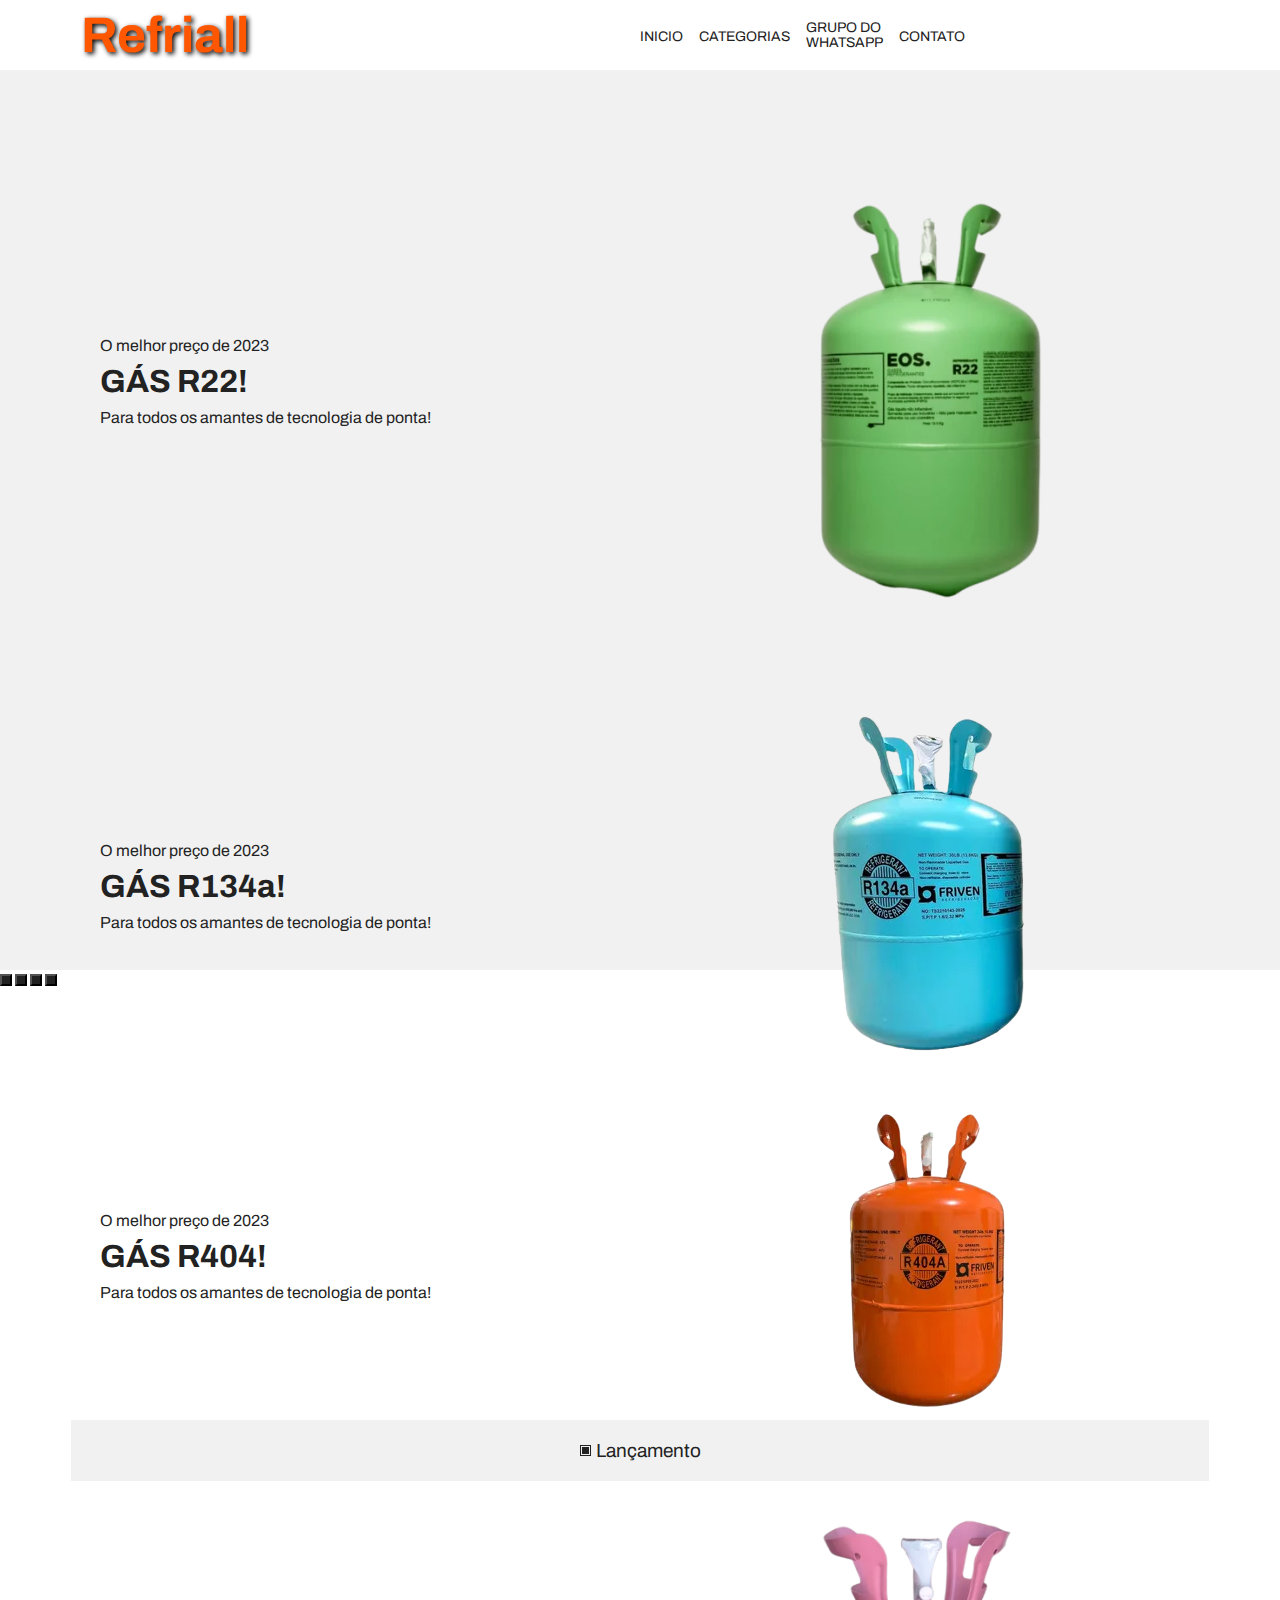
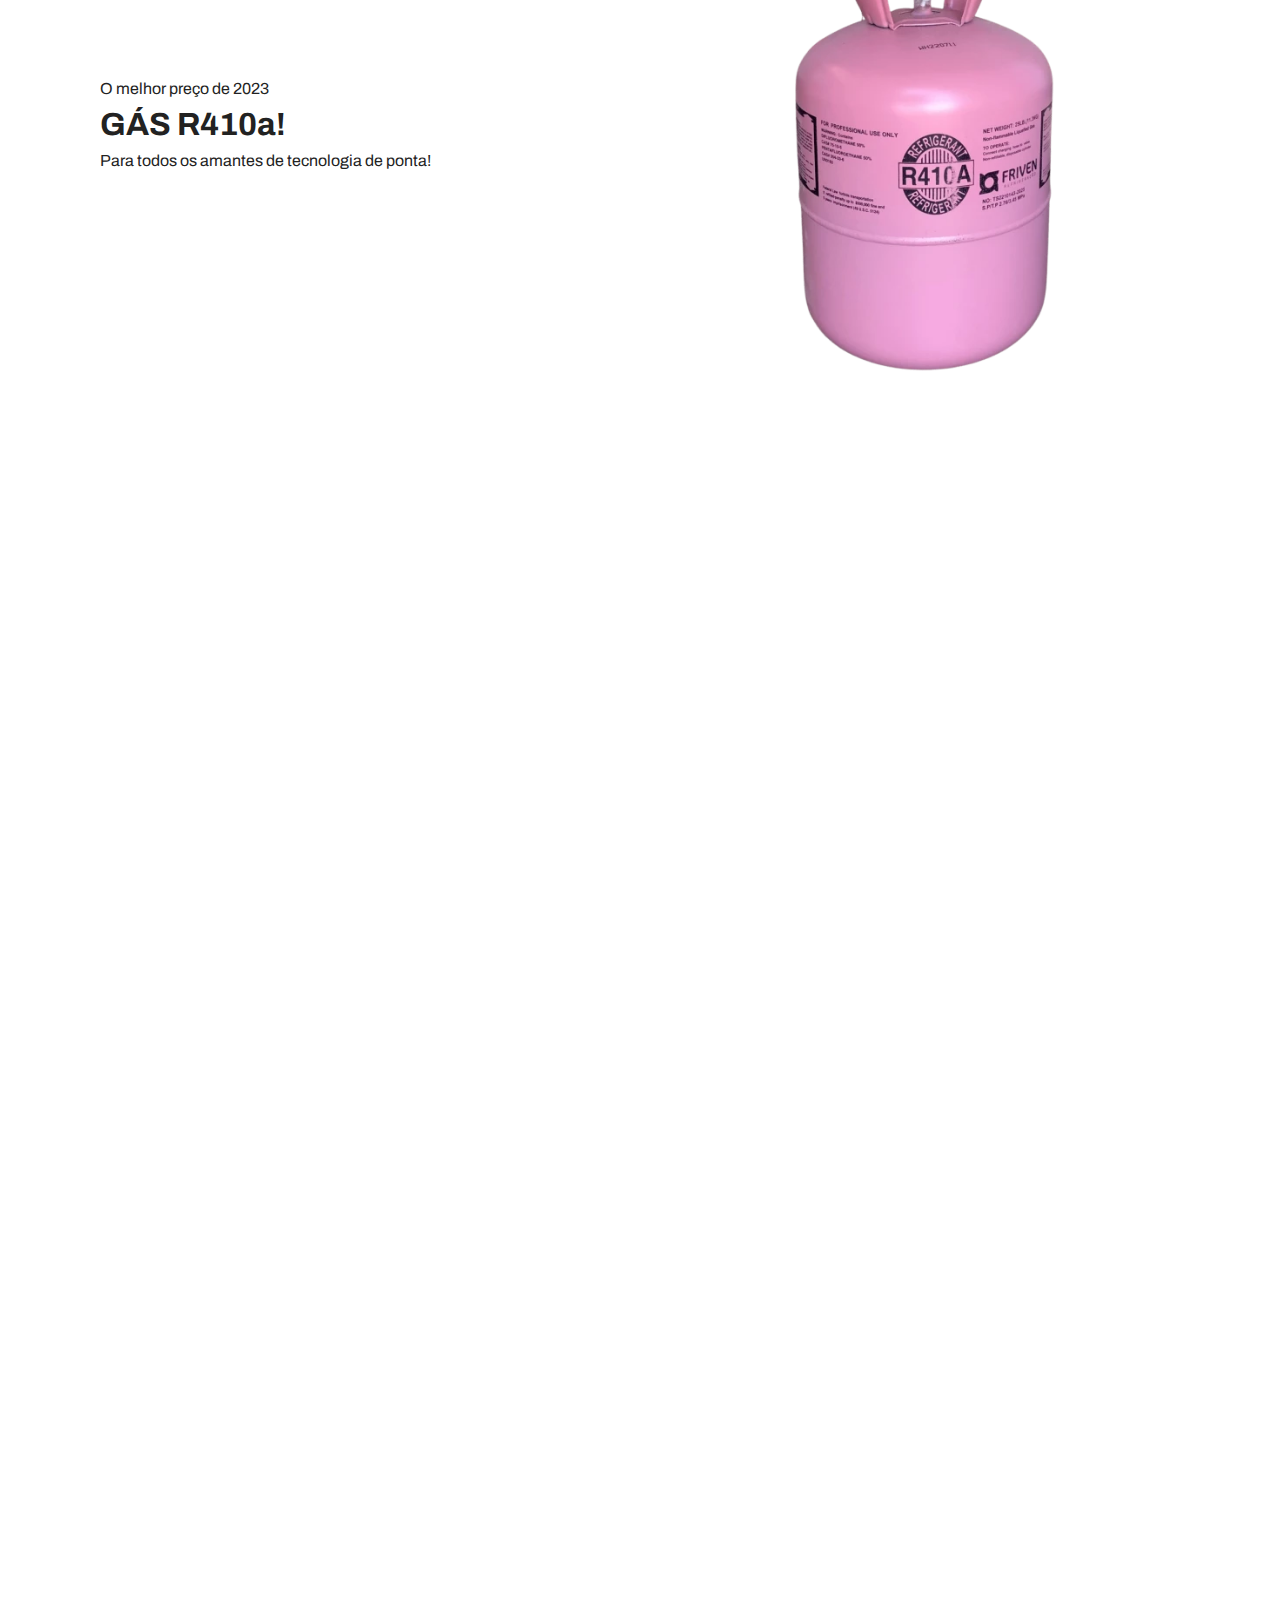
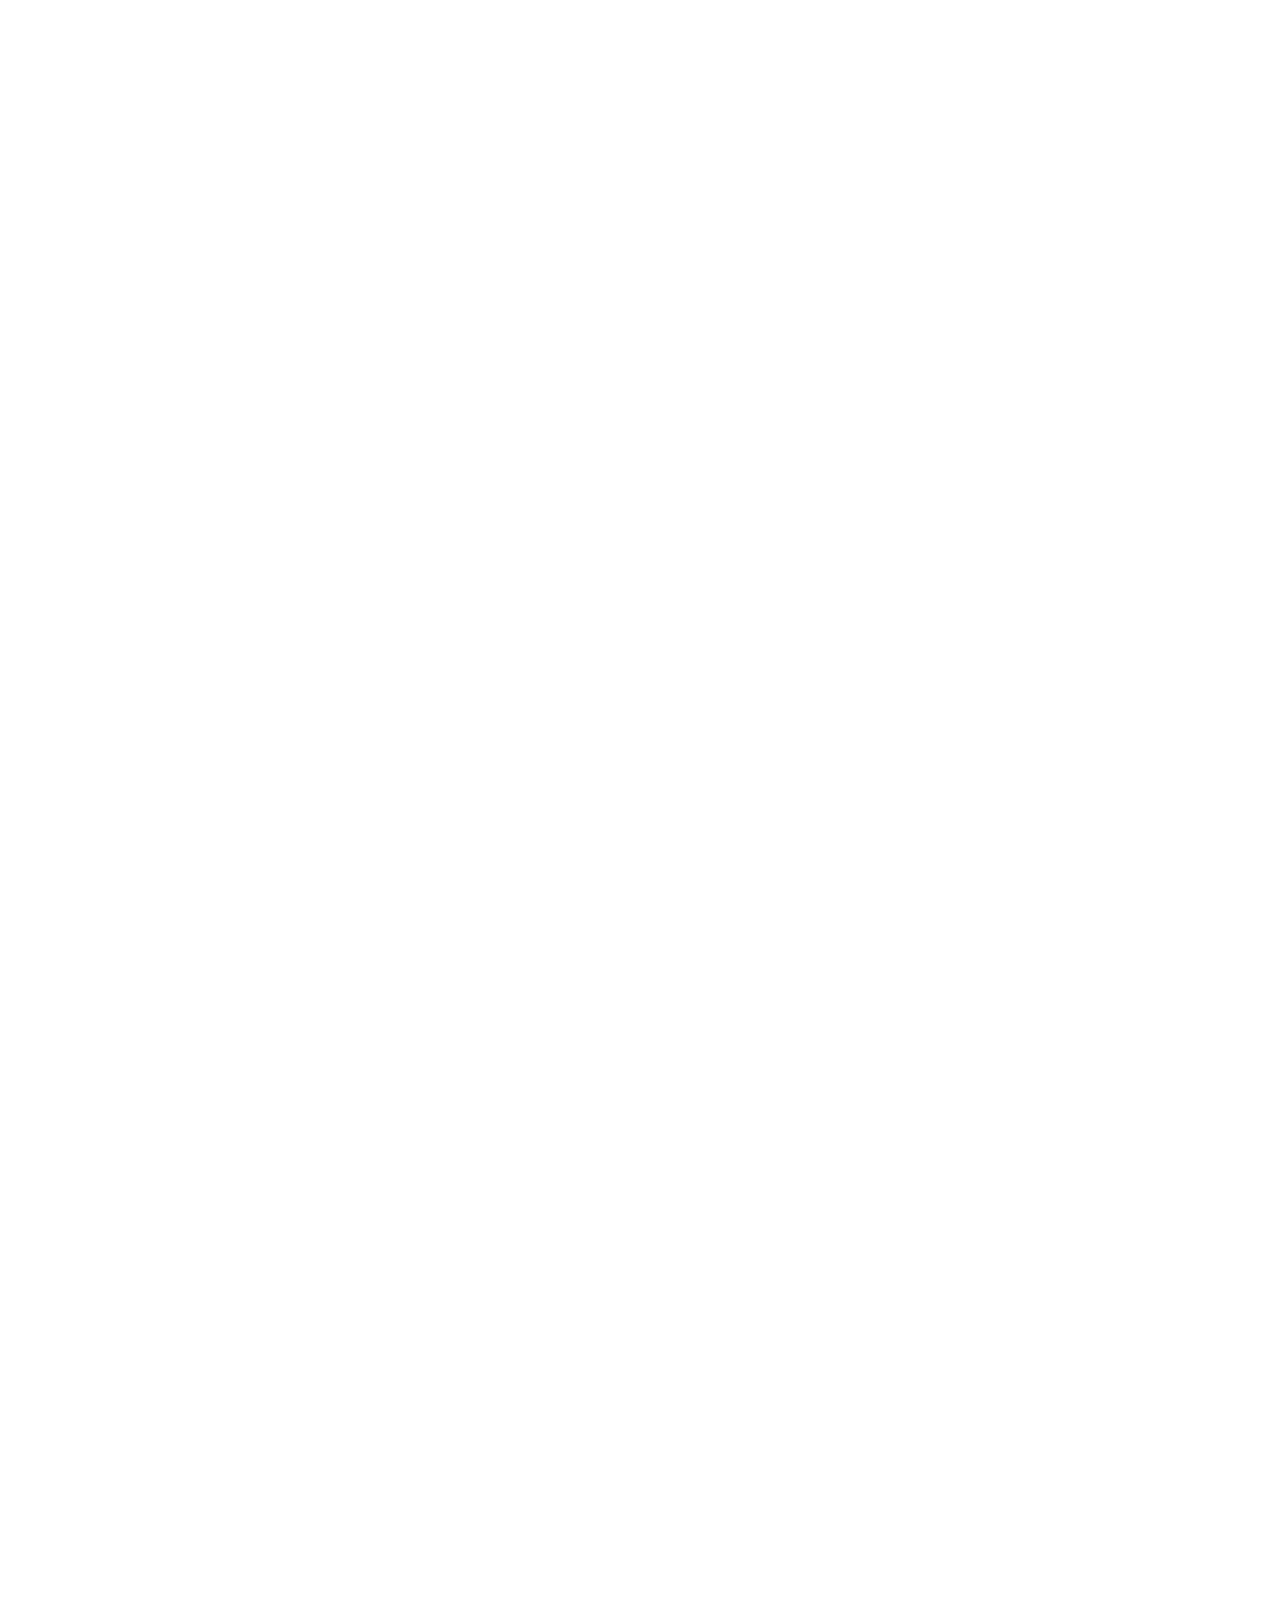
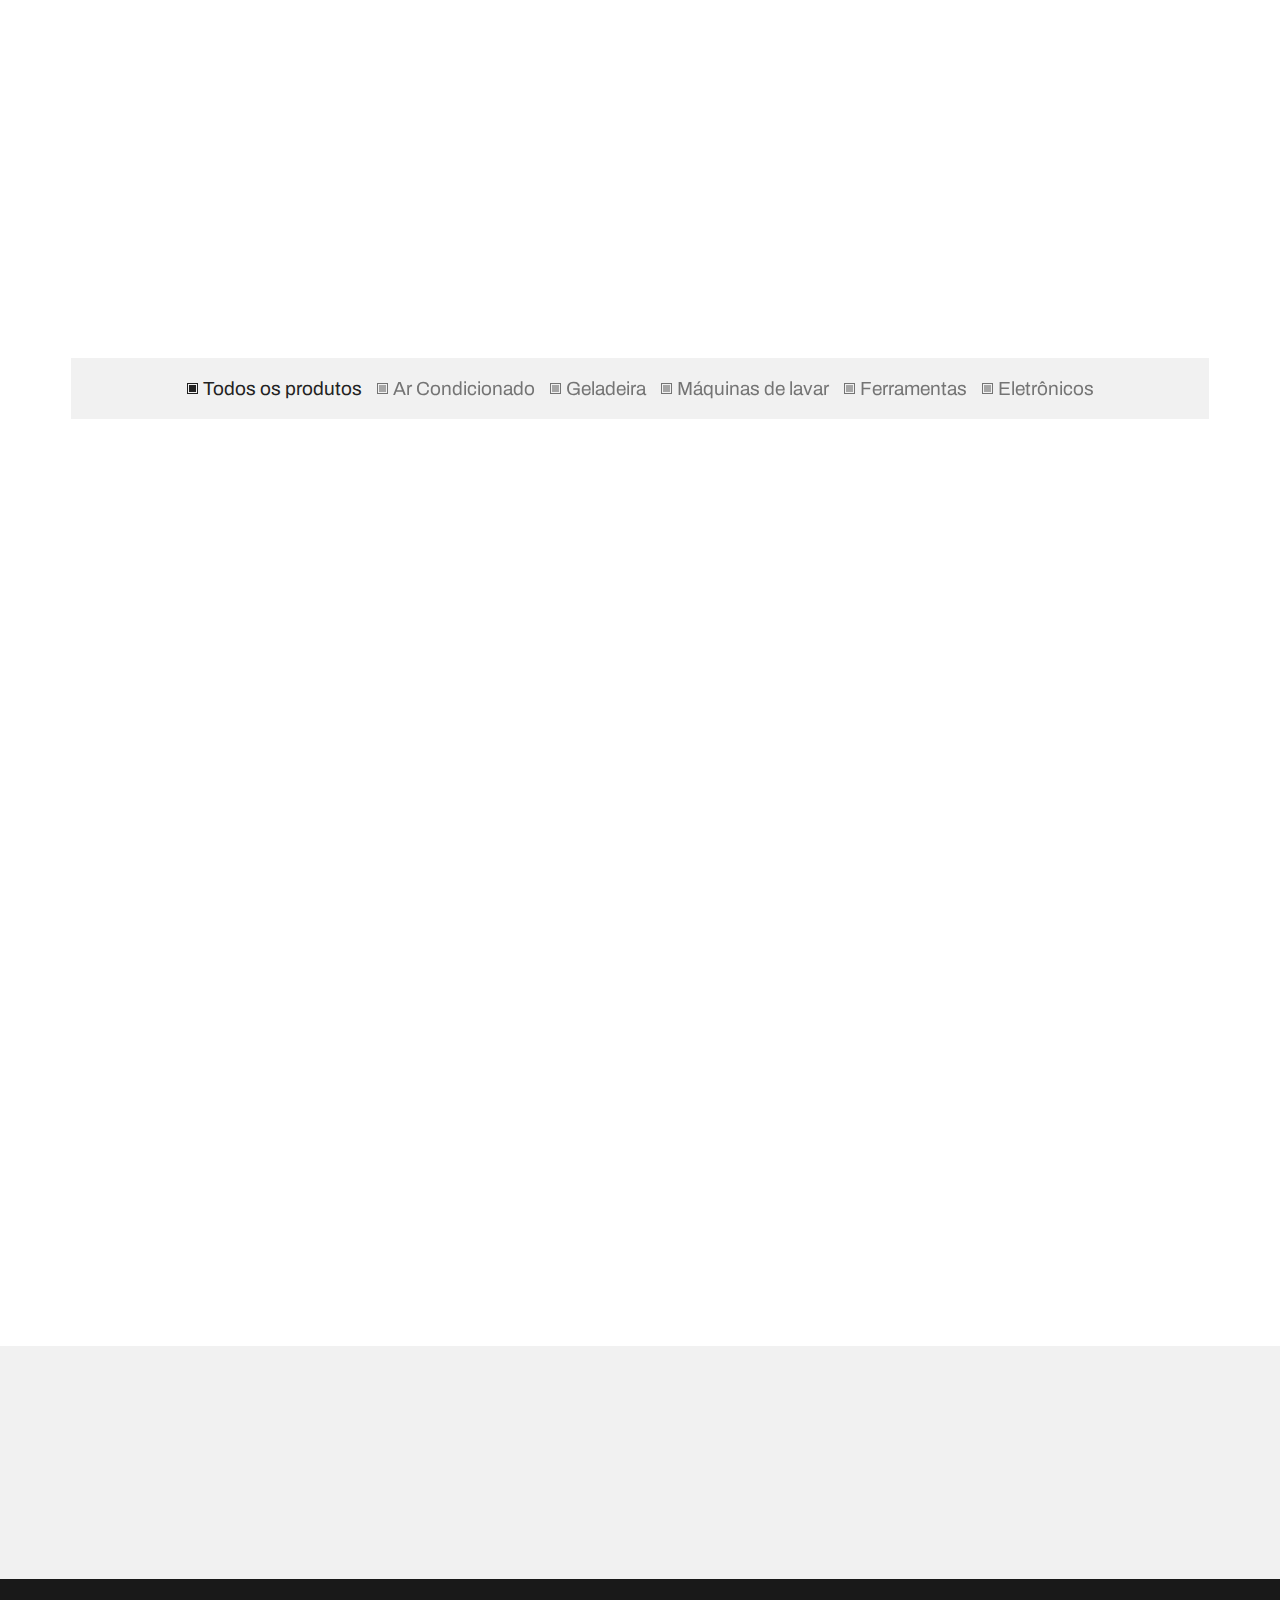
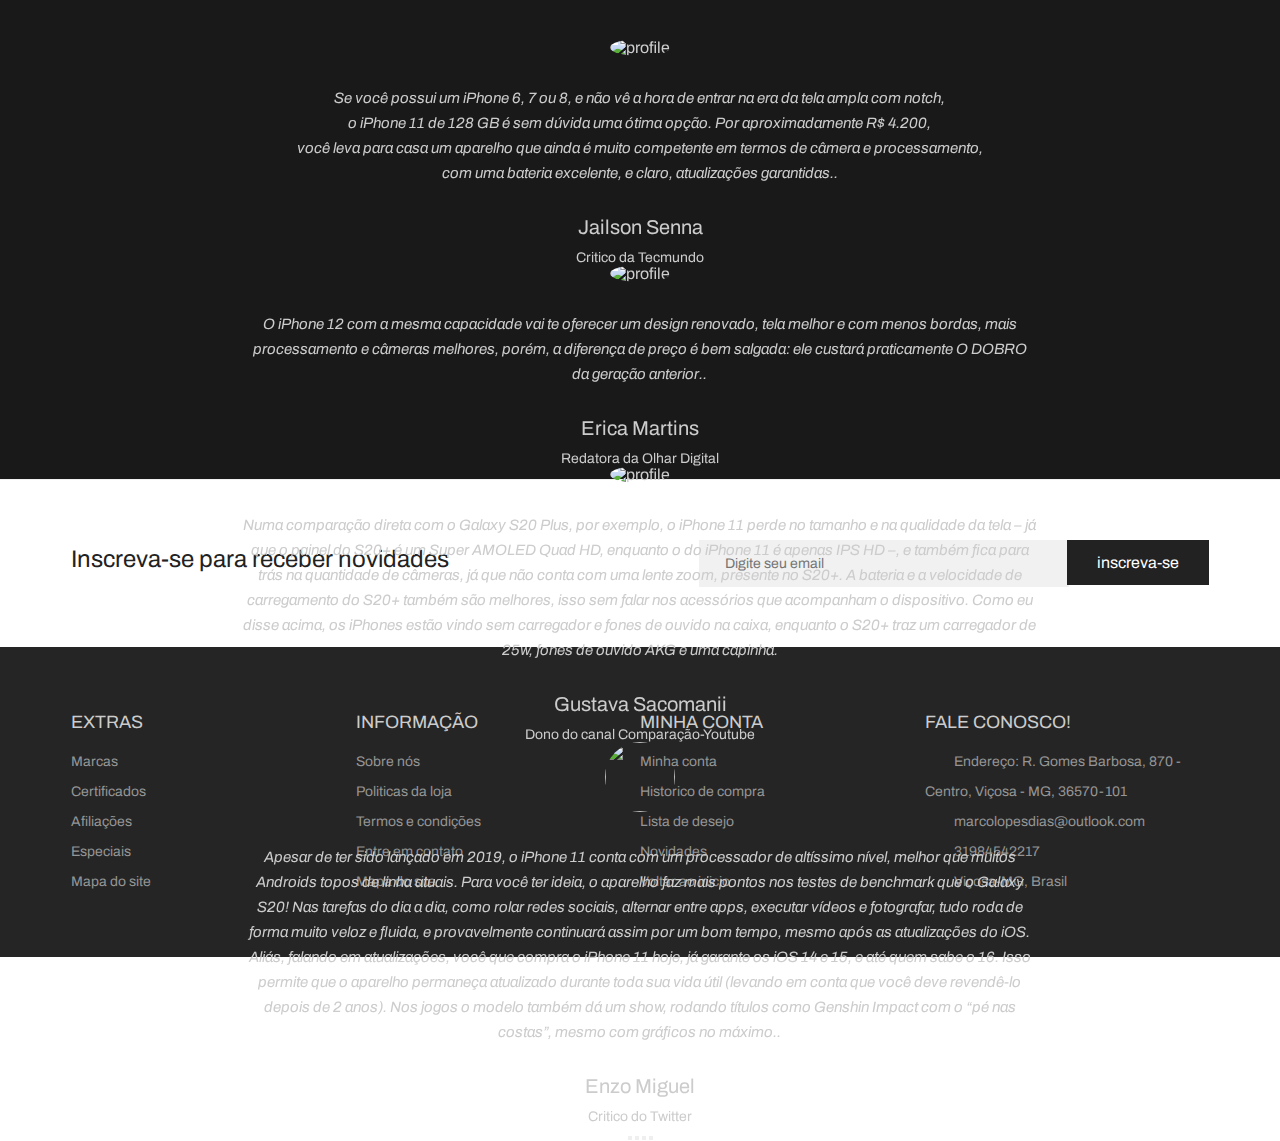
==== index.html @ 27abfeb6 "Primeiro comiit" ====
<!DOCTYPE html>
<html lang="pt-br">

<head>
  <meta charset="UTF-8" />
  <meta name="viewport" content="width=device-width, initial-scale=1.0" />

  <!-- fonte do google -->
  <link href="https://fonts.googleapis.com/css2?family=Archivo:wght@400;700&display=swap" rel="stylesheet" />

  <link rel="shortcut icon" href="./images/favicon.ico" type="image/x-icon" />


  <!-- Carousel -->
  <link rel="stylesheet" href="https://cdnjs.cloudflare.com/ajax/libs/Glide.js/3.4.1/css/glide.core.css">
  <link rel="stylesheet" href="https://cdnjs.cloudflare.com/ajax/libs/Glide.js/3.4.1/css/glide.theme.min.css
">
  <link rel="stylesheet" href="https://unpkg.com/aos@next/dist/aos.css" />

  <!-- css link -->
  <link rel="stylesheet" href="styles.css" />

  <title>Refriall</title>
</head>

<body>

  <!-- Header -->
  <header id="header" class="header">
    <div class="navigation">
      <div class="container">
        <nav class="nav">
          <div class="nav__hamburger">
            <svg>
              <use xlink:href="./images/sprite.svg#icon-menu"></use>
            </svg>
          </div>

          <div class="nav__logo">
            <a href="/" class="scroll-link">
              <h1> Refriall </h1>
            </a>
          </div>

          <div class="nav__menu">
            <div class="menu__top">
              <span class="nav__category">Celulares</span>
              <a href="#" class="close__toggle">
                <svg>
                  <use xlink:href="./images/sprite.svg#icon-cross"></use>
                </svg>
              </a>
            </div>
            <ul class="nav__list">
              <li class="nav__item">
                <a href="#header" class="nav__link scroll-link">Inicio</a>
              </li>
              <li class="nav__item">
                <a href="#category" class="nav__link scroll-link">Categorias</a>
              </li>
              <li class="nav__item">
                <a href="#news" class="nav__link scroll-link">Grupo do Whatsapp</a>
              </li>
              <li class="nav__item">
                <a href="#contact" class="nav__link scroll-link">Contato</a>
              </li>
            </ul>
          </div>
        </nav>
      </div>
    </div>

    <!-- Hero -->
    <div class="hero">
      <div class="glide" id="glide_1">
        <div class="glide__track" data-glide-el="track">
          <ul class="glide__slides">
            <li class="glide__slide">
              <div class="hero__center">
                <div class="hero__left">
                  <span class="">O melhor preço de 2023</span>
                  <h1 class="">GÁS R22!</h1>
                  <p>Para todos os amantes de tecnologia de ponta!</p>
                </div>
                <div class="hero__right">
                  <div class="hero__img-container">
                    <img class="r22" src="./images/products/Gas/r22.png" alt="banner2" />
                  </div>
                </div>
              </div>
            </li>
            <li class="glide__slide">
              <div class="hero__center">
                <div class="hero__left">
                  <span class="">O melhor preço de 2023</span>
                  <h1>GÁS R134a!</h1>
                  <p>Para todos os amantes de tecnologia de ponta!</p>
                </div>
                <div class="hero__right">
                  <img class="r22" src="./images/products/Gas/r134a.png" alt="banner2" />
                </div>
              </div>
            </li>
            <li class="glide__slide">
              <div class="hero__center">
                <div class="hero__left">
                  <span class="">O melhor preço de 2023</span>
                  <h1>GÁS R404!</h1>
                  <p>Para todos os amantes de tecnologia de ponta!</p>
                </div>
                <div class="hero__right">
                  <img class="r22" src="./images/products/Gas/r404a.png" alt="banner2" />
                </div>
              </div>
            </li>
            <li class="glide__slide">
              <div class="hero__center">
                <div class="hero__left">
                  <span class="">O melhor preço de 2023</span>
                  <h1>GÁS R410a!</h1>
                  <p>Para todos os amantes de tecnologia de ponta!</p>
                </div>
                <div class="hero__right">
                  <img class="r22" src="./images/products/Gas/r410a.png" alt="banner2" />
                </div>
              </div>
            </li>
          </ul>
        </div>
        <div class="glide__bullets" data-glide-el="controls[nav]">
          <button class="glide__bullet" data-glide-dir="=0"></button>
          <button class="glide__bullet" data-glide-dir="=1"></button>
          <button class="glide__bullet" data-glide-dir="=2"></button>
          <button class="glide__bullet" data-glide-dir="=3"></button>
        </div>

        <div class="glide__arrows" data-glide-el="controls">
          <button class="glide__arrow glide__arrow--left" data-glide-dir="<">
            <svg>
              <use xlink:href="./images/sprite.svg#icon-arrow-left2"></use>
            </svg>
          </button>
          <button class="glide__arrow glide__arrow--right" data-glide-dir=">">
            <svg>
              <use xlink:href="./images/sprite.svg#icon-arrow-right2"></use>
            </svg>
          </button>
        </div>
      </div>
    </div>
  </header>
  <!-- fim do Header -->

  <!-- Main -->
  <main id="main">
    <div class="container">
      <!-- Coleção -->
      <section id="collection" class="section collection">
        <div class="collection__container" data-aos="fade-up" data-aos-duration="1200">
          <div class="collection__box">
            <div class="img__container">
              <img class="collection_02" src="./images/collection_02.png" alt="">
            </div>
            <div class="collection__content">
              <div class="collection__data">
                <span>Novas cores disponiveis</span>
                <h1>HEADPHONES</h1>
                <a href="#shop">COMPRAR AGORA</a>
              </div>
            </div>
          </div>
          <div class="collection__box">
            <div class="img__container">
              <img class="collection_01" src="./images/collection_01.png" alt="">
            </div>
            <div class="collection__content">
              <div class="collection__data">
                <span>Novos modelos</span>
                <h1>SMARTPHONES</h1>
                <a href="cart.html">COMPRAR AGORA</a>
              </div>
            </div>
          </div>
      </section>

      <!-- ultimos produtos lançados -->
      <section class="section latest__products" id="latest">
        <div class="title__container">
          <div class="section__title active" data-id="Latest Products">
            <span class="dot"></span>
            <h1 class="primary__title">Lançamento</h1>
          </div>
        </div>
        <div class="container" data-aos="fade-up" data-aos-duration="1200">
          <div class="glide" id="glide_2">
            <div class="glide__track" data-glide-el="track">
              <ul class="glide__slides latest-center">
                <li class="glide__slide">
                  <div class="product">
                    <div class="product__header">
                      <img src="/images/products/iPhone/iphone6.jpeg" alt="product">
                    </div>
                    <div class="product__footer">
                      <h3>Apple iPhone 11</h3>
                      <div class="rating">
                        <svg>
                          <use xlink:href="./images/sprite.svg#icon-star-full"></use>
                        </svg>
                        <svg>
                          <use xlink:href="./images/sprite.svg#icon-star-full"></use>
                        </svg>
                        <svg>
                          <use xlink:href="./images/sprite.svg#icon-star-full"></use>
                        </svg>
                        <svg>
                          <use xlink:href="./images/sprite.svg#icon-star-full"></use>
                        </svg>
                        <svg>
                          <use xlink:href="./images/sprite.svg#icon-star-empty"></use>
                        </svg>
                      </div>
                      <div class="product__price">
                        <h4>$7500</h4>
                      </div>
                      <a href="cart.html"><button type="submit" class="product__btn">Add to cart</button></a>
                    </div>
                    <ul>
                      <li>
                        <a data-tip="Quick View" data-place="left" href="#">
                          <svg>
                            <use xlink:href="./images/sprite.svg#icon-eye"></use>
                          </svg>
                        </a>
                      </li>
                      <li>
                        <a data-tip="Add To Wishlist" data-place="left" href="cart.html">
                          <svg>
                            <use xlink:href="./images/sprite.svg#icon-heart-o"></use>
                          </svg>
                        </a>
                      </li>
                      <li>
                        <a data-tip="Add To Compare" data-place="left" href="#">
                          <svg>
                            <use xlink:href="./images/sprite.svg#icon-loop2"></use>
                          </svg>
                        </a>
                      </li>
                    </ul>
                  </div>
                </li>
                <li class="glide__slide">
                  <div class="product">
                    <div class="product__header">
                      <img src="/images/products/sumsung/samsung5.jpeg" alt="product">
                    </div>
                    <div class="product__footer">
                      <h3>Samsung Galaxy</h3>
                      <div class="rating">
                        <svg>
                          <use xlink:href="./images/sprite.svg#icon-star-full"></use>
                        </svg>
                        <svg>
                          <use xlink:href="./images/sprite.svg#icon-star-full"></use>
                        </svg>
                        <svg>
                          <use xlink:href="./images/sprite.svg#icon-star-full"></use>
                        </svg>
                        <svg>
                          <use xlink:href="./images/sprite.svg#icon-star-full"></use>
                        </svg>
                        <svg>
                          <use xlink:href="./images/sprite.svg#icon-star-empty"></use>
                        </svg>
                      </div>
                      <div class="product__price">
                        <h4>$5000</h4>
                      </div>
                      <a href="#"><button type="submit" class="product__btn">Add to cart</button></a>
                    </div>
                    <ul>
                      <li>
                        <a data-tip="Quick View" data-place="left" href="#">
                          <svg>
                            <use xlink:href="./images/sprite.svg#icon-eye"></use>
                          </svg>
                        </a>
                      </li>
                      <li>
                        <a data-tip="Add To Wishlist" data-place="left" href="#">
                          <svg>
                            <use xlink:href="./images/sprite.svg#icon-heart-o"></use>
                          </svg>
                        </a>
                      </li>
                      <li>
                        <a data-tip="Add To Compare" data-place="left" href="#">
                          <svg>
                            <use xlink:href="./images/sprite.svg#icon-loop2"></use>
                          </svg>
                        </a>
                      </li>
                    </ul>
                  </div>
                </li>
                <li class="glide__slide">
                  <div class="product">
                    <div class="product__header">
                      <img src="/images/products/headphone/headphone4.jpeg" alt="product">
                    </div>
                    <div class="product__footer">
                      <h3>Sony WH-CH510</h3>
                      <div class="rating">
                        <svg>
                          <use xlink:href="./images/sprite.svg#icon-star-full"></use>
                        </svg>
                        <svg>
                          <use xlink:href="./images/sprite.svg#icon-star-full"></use>
                        </svg>
                        <svg>
                          <use xlink:href="./images/sprite.svg#icon-star-full"></use>
                        </svg>
                        <svg>
                          <use xlink:href="./images/sprite.svg#icon-star-full"></use>
                        </svg>
                        <svg>
                          <use xlink:href="./images/sprite.svg#icon-star-empty"></use>
                        </svg>
                      </div>
                      <div class="product__price">
                        <h4>$2600</h4>
                      </div>
                      <a href="#"><button type="submit" class="product__btn">Add to cart</button></a>
                    </div>
                    <ul>
                      <li>
                        <a data-tip="Quick View" data-place="left" href="#">
                          <svg>
                            <use xlink:href="./images/sprite.svg#icon-eye"></use>
                          </svg>
                        </a>
                      </li>
                      <li>
                        <a data-tip="Add To Wishlist" data-place="left" href="#">
                          <svg>
                            <use xlink:href="./images/sprite.svg#icon-heart-o"></use>
                          </svg>
                        </a>
                      </li>
                      <li>
                        <a data-tip="Add To Compare" data-place="left" href="#">
                          <svg>
                            <use xlink:href="./images/sprite.svg#icon-loop2"></use>
                          </svg>
                        </a>
                      </li>
                    </ul>
                  </div>
                </li>
                <li class="glide__slide">
                  <div class="product">
                    <div class="product__header">
                      <img src="/images/products/sumsung/samsung3.jpeg" alt="product">
                    </div>
                    <div class="product__footer">
                      <h3>Samsung Galaxy</h3>
                      <div class="rating">
                        <svg>
                          <use xlink:href="./images/sprite.svg#icon-star-full"></use>
                        </svg>
                        <svg>
                          <use xlink:href="./images/sprite.svg#icon-star-full"></use>
                        </svg>
                        <svg>
                          <use xlink:href="./images/sprite.svg#icon-star-full"></use>
                        </svg>
                        <svg>
                          <use xlink:href="./images/sprite.svg#icon-star-full"></use>
                        </svg>
                        <svg>
                          <use xlink:href="./images/sprite.svg#icon-star-empty"></use>
                        </svg>
                      </div>
                      <div class="product__price">
                        <h4>$6500</h4>
                      </div>
                      <a href="#"><button type="submit" class="product__btn">Add to cart</button></a>
                    </div>
                    <ul>
                      <li>
                        <a data-tip="Quick View" data-place="left" href="#">
                          <svg>
                            <use xlink:href="./images/sprite.svg#icon-eye"></use>
                          </svg>
                        </a>
                      </li>
                      <li>
                        <a data-tip="Add To Wishlist" data-place="left" href="#">
                          <svg>
                            <use xlink:href="./images/sprite.svg#icon-heart-o"></use>
                          </svg>
                        </a>
                      </li>
                      <li>
                        <a data-tip="Add To Compare" data-place="left" href="#">
                          <svg>
                            <use xlink:href="./images/sprite.svg#icon-loop2"></use>
                          </svg>
                        </a>
                      </li>
                    </ul>
                  </div>
                </li>
                <li class="glide__slide">
                  <div class="product">
                    <div class="product__header">
                      <img src="./images/products/iPhone/iphone2.jpeg" alt="product">
                    </div>
                    <div class="product__footer">
                      <h3>Apple iPhone 11</h3>
                      <div class="rating">
                        <svg>
                          <use xlink:href="./images/sprite.svg#icon-star-full"></use>
                        </svg>
                        <svg>
                          <use xlink:href="./images/sprite.svg#icon-star-full"></use>
                        </svg>
                        <svg>
                          <use xlink:href="./images/sprite.svg#icon-star-full"></use>
                        </svg>
                        <svg>
                          <use xlink:href="./images/sprite.svg#icon-star-full"></use>
                        </svg>
                        <svg>
                          <use xlink:href="./images/sprite.svg#icon-star-empty"></use>
                        </svg>
                      </div>
                      <div class="product__price">
                        <h4>$8500</h4>
                      </div>
                      <a href="#"><button type="submit" class="product__btn">Add to cart</button></a>
                    </div>
                    <ul>
                      <li>
                        <a data-tip="Quick View" data-place="left" href="#">
                          <svg>
                            <use xlink:href="./images/sprite.svg#icon-eye"></use>
                          </svg>
                        </a>
                      </li>
                      <li>
                        <a data-tip="Add To Wishlist" data-place="left" href="#">
                          <svg>
                            <use xlink:href="./images/sprite.svg#icon-heart-o"></use>
                          </svg>
                        </a>
                      </li>
                      <li>
                        <a data-tip="Add To Compare" data-place="left" href="#">
                          <svg>
                            <use xlink:href="./images/sprite.svg#icon-loop2"></use>
                          </svg>
                        </a>
                      </li>
                    </ul>
                  </div>
                </li>
                <li class="glide__slide">
                  <div class="product">
                    <div class="product__header">
                      <img src="images/products/headphone/headphone2.jpeg" alt="product">
                    </div>
                    <div class="product__footer">
                      <h3>Sony WH-CH510</h3>
                      <div class="rating">
                        <svg>
                          <use xlink:href="./images/sprite.svg#icon-star-full"></use>
                        </svg>
                        <svg>
                          <use xlink:href="./images/sprite.svg#icon-star-full"></use>
                        </svg>
                        <svg>
                          <use xlink:href="./images/sprite.svg#icon-star-full"></use>
                        </svg>
                        <svg>
                          <use xlink:href="./images/sprite.svg#icon-star-full"></use>
                        </svg>
                        <svg>
                          <use xlink:href="./images/sprite.svg#icon-star-empty"></use>
                        </svg>
                      </div>
                      <div class="product__price">
                        <h4>$3000</h4>
                      </div>
                      <a href="#"><button type="submit" class="product__btn">Add to cart</button></a>
                    </div>
                    <ul>
                      <li>
                        <a data-tip="Quick View" data-place="left" href="#">
                          <svg>
                            <use xlink:href="./images/sprite.svg#icon-eye"></use>
                          </svg>
                        </a>
                      </li>
                      <li>
                        <a data-tip="Add To Wishlist" data-place="left" href="#">
                          <svg>
                            <use xlink:href="./images/sprite.svg#icon-heart-o"></use>
                          </svg>
                        </a>
                      </li>
                      <li>
                        <a data-tip="Add To Compare" data-place="left" href="#">
                          <svg>
                            <use xlink:href="./images/sprite.svg#icon-loop2"></use>
                          </svg>
                        </a>
                      </li>
                    </ul>
                  </div>
                </li>
                <li class="glide__slide">
                  <div class="product">
                    <div class="product__header">
                      <img src="images/products/sumsung/samsung1.jpeg" alt="product">
                    </div>
                    <div class="product__footer">
                      <h3>Samsung Galaxy</h3>
                      <div class="rating">
                        <svg>
                          <use xlink:href="./images/sprite.svg#icon-star-full"></use>
                        </svg>
                        <svg>
                          <use xlink:href="./images/sprite.svg#icon-star-full"></use>
                        </svg>
                        <svg>
                          <use xlink:href="./images/sprite.svg#icon-star-full"></use>
                        </svg>
                        <svg>
                          <use xlink:href="./images/sprite.svg#icon-star-full"></use>
                        </svg>
                        <svg>
                          <use xlink:href="./images/sprite.svg#icon-star-empty"></use>
                        </svg>
                      </div>
                      <div class="product__price">
                        <h4>$4000</h4>
                      </div>
                      <a href="product.html"><button type="submit" class="product__btn">Add to cart</button></a>
                    </div>
                    <ul>
                      <li>
                        <a data-tip="Quick View" data-place="left" href="#">
                          <svg>
                            <use xlink:href="./images/sprite.svg#icon-eye"></use>
                          </svg>
                        </a>
                      </li>
                      <li>
                        <a data-tip="Add To Wishlist" data-place="left" href="#">
                          <svg>
                            <use xlink:href="./images/sprite.svg#icon-heart-o"></use>
                          </svg>
                        </a>
                      </li>
                      <li>
                        <a data-tip="Add To Compare" data-place="left" href="#">
                          <svg>
                            <use xlink:href="./images/sprite.svg#icon-loop2"></use>
                          </svg>
                        </a>
                      </li>
                    </ul>
                  </div>
                </li>
                <li class="glide__slide">
                  <div class="product">
                    <div class="product__header">
                      <img src="images/products/headphone/headphone1.jpeg" alt="product">
                    </div>
                    <div class="product__footer">
                      <h3>Sony WH-CH510</h3>
                      <div class="rating">
                        <svg>
                          <use xlink:href="./images/sprite.svg#icon-star-full"></use>
                        </svg>
                        <svg>
                          <use xlink:href="./images/sprite.svg#icon-star-full"></use>
                        </svg>
                        <svg>
                          <use xlink:href="./images/sprite.svg#icon-star-full"></use>
                        </svg>
                        <svg>
                          <use xlink:href="./images/sprite.svg#icon-star-full"></use>
                        </svg>
                        <svg>
                          <use xlink:href="./images/sprite.svg#icon-star-empty"></use>
                        </svg>
                      </div>
                      <div class="product__price">
                        <h4>$2500</h4>
                      </div>
                      <a href="cart.html"><button type="submit" class="product__btn">Add to cart</button></a>
                    </div>
                    <ul>
                      <li>
                        <a data-tip="Quick View" data-place="left" href="#">
                          <svg>
                            <use xlink:href="./images/sprite.svg#icon-eye"></use>
                          </svg>
                        </a>
                      </li>
                      <li>
                        <a data-tip="Add To Wishlist" data-place="left" href="#">
                          <svg>
                            <use xlink:href="./images/sprite.svg#icon-heart-o"></use>
                          </svg>
                        </a>
                      </li>
                      <li>
                        <svg>
                          <use xlink:href="./images/sprite.svg#icon-loop2"></use>
                        </svg>
                        </a>
                      </li>
                    </ul>
                  </div>
                </li>
                <li class="glide__slide">
                  <div class="product">
                    <div class="product__header">
                      <img src="images/products/iPhone/iphone1.jpeg" alt="product">
                    </div>
                    <div class="product__footer">
                      <h3>Apple iPhone XR</h3>
                      <div class="rating">
                        <svg>
                          <use xlink:href="./images/sprite.svg#icon-star-full"></use>
                        </svg>
                        <svg>
                          <use xlink:href="./images/sprite.svg#icon-star-full"></use>
                        </svg>
                        <svg>
                          <use xlink:href="./images/sprite.svg#icon-star-full"></use>
                        </svg>
                        <svg>
                          <use xlink:href="./images/sprite.svg#icon-star-full"></use>
                        </svg>
                        <svg>
                          <use xlink:href="./images/sprite.svg#icon-star-empty"></use>
                        </svg>
                      </div>
                      <div class="product__price">
                        <h4>$5500</h4>
                      </div>
                    </div>
                    <ul>
                      <li>
                        <a data-tip="Quick View" data-place="left" href="#">
                          <svg>
                            <use xlink:href="./images/sprite.svg#icon-eye"></use>
                          </svg>
                        </a>
                      </li>
                      <li>
                        <a data-tip="Add To Wishlist" data-place="left" href="#">
                          <svg>
                            <use xlink:href="./images/sprite.svg#icon-heart-o"></use>
                          </svg>
                        </a>
                      </li>
                      <li>
                        <a data-tip="Add To Compare" data-place="left" href="#">
                          <svg>
                            <use xlink:href="./images/sprite.svg#icon-loop2"></use>
                          </svg>
                        </a>
                      </li>
                    </ul>
                  </div>

              </ul>
            </div>

            <div class="glide__arrows" data-glide-el="controls">
              <button class="glide__arrow glide__arrow--left" data-glide-dir="<">
                <svg>
                  <use xlink:href="./images/sprite.svg#icon-arrow-left2"></use>
                </svg>
              </button>
              <button class="glide__arrow glide__arrow--right" data-glide-dir=">">
                <svg>
                  <use xlink:href="./images/sprite.svg#icon-arrow-right2"></use>
                </svg>
              </button>
            </div>
          </div>
        </div>
      </section>

      <section class="category__section section" id="category">
        <div class="tab__list">
          <div class="title__container tabs">
            <!-- Todos -->
            <div class="section__titles category__titles ">
              <div class="section__title filter-btn active" data-id="All Products">
                <span class="dot"></span>
                <h1 class="primary__title">Todos os produtos</h1>
              </div>
            </div>
            <!-- Todos -->

            <!-- Ar Condicionado -->
            <div class="section__titles">
              <div class="section__title filter-btn" data-id="Ar Condicionado">
                <span class="dot"></span>
                <h1 class="primary__title">Ar Condicionado</h1>
              </div>
            </div>
            <!-- Ar Condicionado -->

            <!-- Geladeira -->
            <div class="section__titles">
              <div class="section__title filter-btn" data-id="Geladeira">
                <span class="dot"></span>
                <h1 class="primary__title">Geladeira</h1>
              </div>
            </div>
            <!-- Geladeira -->

            <!-- Máquinas -->
            <div class="section__titles">
              <div class="section__title filter-btn" data-id="Maquinas de lavar">
                <span class="dot"></span>
                <h1 class="primary__title">Máquinas de lavar</h1>
              </div>
            </div>
            <!-- Máquinas -->

            <!-- Ferramentas -->
            <div class="section__titles">
              <div class="section__title filter-btn" data-id="Ferramentas">
                <span class="dot"></span>
                <h1 class="primary__title">Ferramentas</h1>
              </div>
            </div>
            <!-- Ferramentas -->

            <!-- Eletrônicos -->
            <div class="section__titles">
              <div class="section__title filter-btn" data-id="Eletronicos">
                <span class="dot"></span>
                <h1 class="primary__title">Eletrônicos</h1>
              </div>
            </div>
            <!-- Eletrônicos -->

          </div>
        </div>
        <div class="category__container" data-aos="fade-up" data-aos-duration="1200">
          <div class="category__center"></div>
        </div>
    </div>
    </section>

    <!-- Fcilitando a Section -->
    <section class="facility__section section" id="facility">
      <div class="container">
        <div class="facility__contianer" data-aos="fade-up" data-aos-duration="1200">
          <div class="facility__box">
            <div class="facility-img__container">
              <svg>
                <use xlink:href="./images/sprite.svg#icon-airplane"></use>
              </svg>
            </div>
            <p>FRENTE GRATIS PARA O SUDESTE</p>
          </div>

          <div class="facility__box">
            <div class="facility-img__container">
              <svg>
                <use xlink:href="./images/sprite.svg#icon-credit-card-alt"></use>
              </svg>
            </div>
            <p>GARANTA SEU SEGURO</p>
          </div>

          <div class="facility__box">
            <div class="facility-img__container">
              <svg>
                <use xlink:href="./images/sprite.svg#icon-credit-card"></use>
              </svg>
            </div>
            <p>METODOS DE PAGAMENTO</p>
          </div>

          <div class="facility__box">
            <div class="facility-img__container">
              <svg>
                <use xlink:href="./images/sprite.svg#icon-headphones"></use>
              </svg>
            </div>
            <p>SUPORTE ONLINE 24H</p>
          </div>
        </div>
      </div>
    </section>
    </div>

    <!-- opiniao Section -->
    <section class="section testimonial" id="testimonial">
      <div class="testimonial__container">
        <div class="glide" id="glide_4">
          <div class="glide__track" data-glide-el="track">
            <ul class="glide__slides">
              <li class="glide__slide">
                <div class="testimonial__box">
                  <div class="client__image">
                    <img src="./images/profile1.jpg" alt="profile">
                  </div>
                  <p>Se você possui um iPhone 6, 7 ou 8, e não vê a hora de entrar na era da tela ampla com notch,
                    <br>
                    o iPhone 11 de 128 GB é sem dúvida uma ótima opção.
                    Por aproximadamente R$ 4.200, <br>
                    você leva para casa um aparelho que ainda é muito competente em termos de câmera e processamento,
                    <br>
                    com uma bateria excelente, e claro, atualizações garantidas..
                  </p>
                  <div class="client__info">
                    <h3>Jailson Senna</h3>
                    <span>Critico da Tecmundo</span>
                  </div>
                </div>
              </li>
              <li class="glide__slide">
                <div class="testimonial__box">
                  <div class="client__image">
                    <img src="./images/profile2.jpg" alt="profile">
                  </div>
                  <p>O iPhone 12 com a mesma capacidade vai te oferecer um design renovado,
                    tela melhor e com menos bordas, mais processamento e câmeras melhores, porém,
                    a diferença de preço é bem salgada: ele custará praticamente O DOBRO da geração anterior..</p>
                  <div class="client__info">
                    <h3>Erica Martins</h3>
                    <span>Redatora da Olhar Digital</span>
                  </div>
                </div>
              </li>
              <li class="glide__slide">
                <div class="testimonial__box">
                  <div class="client__image">
                    <img src="./images/profile3.jpg" alt="profile">
                  </div>
                  <p>Numa comparação direta com o Galaxy S20 Plus, por exemplo,
                    o iPhone 11 perde no tamanho e na qualidade da tela – já que o painel do S20+ é um Super AMOLED Quad
                    HD,
                    enquanto o do iPhone 11 é apenas IPS HD –, e também fica para trás na quantidade de câmeras,
                    já que não conta com uma lente zoom, presente no S20+.

                    A bateria e a velocidade de carregamento do S20+ também são melhores,
                    isso sem falar nos acessórios que acompanham o dispositivo.

                    Como eu disse acima, os iPhones estão vindo sem carregador e fones de ouvido na caixa,
                    enquanto o S20+ traz um carregador de 25w, fones de ouvido AKG e uma capinha.</p>
                  <div class="client__info">
                    <h3>Gustava Sacomanii</h3>
                    <span>Dono do canal Comparação-Youtube</span>

                  </div>
                </div>

              </li>
              <li class="glide__slide">
                <div class="testimonial__box">
                  <div class="client__image">
                    <img src="./images/profile4.jpg" alt="">
                  </div>
                  <p>Apesar de ter sido lançado em 2019, o iPhone 11 conta com um processador de altíssimo nível,
                    melhor que muitos Androids topos de linha atuais. Para você ter ideia,
                    o aparelho faz mais pontos nos testes de benchmark que o Galaxy S20!

                    Nas tarefas do dia a dia, como rolar redes sociais, alternar entre apps,
                    executar vídeos e fotografar, tudo roda de forma muito veloz e fluida,
                    e provavelmente continuará assim por um bom tempo, mesmo após as atualizações do iOS.

                    Aliás, falando em atualizações, você que compra o iPhone 11 hoje, já garante os iOS 14 e 15,
                    e até quem sabe o 16. Isso permite que o aparelho permaneça atualizado durante toda sua vida útil
                    (levando em conta que você deve revendê-lo depois de 2 anos).

                    Nos jogos o modelo também dá um show, rodando títulos como Genshin Impact com o “pé nas costas”,
                    mesmo com gráficos no máximo..</p>
                  <div class="client__info">
                    <h3>Enzo Miguel</h3>
                    <span>Critico do Twitter</span>
                  </div>
                </div>
              </li>
            </ul>
          </div>

          <div class="glide__bullets" data-glide-el="controls[nav]">
            <button class="glide__bullet" data-glide-dir="=0"></button>
            <button class="glide__bullet" data-glide-dir="=1"></button>
            <button class="glide__bullet" data-glide-dir="=2"></button>
            <button class="glide__bullet" data-glide-dir="=3"></button>
          </div>
        </div>
      </div>
    </section>


    <!-- para receber informações/promoções -->
    <section class="section newsletter" id="contact">
      <div class="container">
        <div class="newsletter__content">
          <div class="newsletter__data">
            <h3>Inscreva-se para receber novidades</h3>
          </div>
          <form action="#">
            <input type="email" placeholder="Digite seu email" class="newsletter__email">
            <a class="newsletter__link" href="#">inscreva-se</a>
          </form>
        </div>
      </div>
    </section>

  </main>

  <!-- fim Main -->

  <!-- Footer/rodapé -->
  <footer id="footer" class="section footer">
    <div class="container">
      <div class="footer__top">
        <div class="footer-top__box">
          <h3>EXTRAS</h3>
          <a href="#">Marcas</a>
          <a href="#">Certificados</a>
          <a href="#">Afiliações</a>
          <a href="#">Especiais</a>
          <a href="#">Mapa do site</a>
        </div>
        <div class="footer-top__box">
          <h3>INFORMAÇÃO</h3>
          <a href="#">Sobre nós</a>
          <a href="#">Politicas da loja</a>
          <a href="#">Termos e condições</a>
          <a href="#">Entre em contato</a>
          <a href="#">Mapa do site</a>
        </div>
        <div class="footer-top__box">
          <h3>MINHA CONTA</h3>
          <a href="#">Minha conta</a>
          <a href="#">Historico de compra</a>
          <a href="#">Lista de desejo</a>
          <a href="#">Novidades</a>
          <a href="#">Voltar ao inicio</a>
        </div>
        <div class="footer-top__box">
          <h3>FALE CONOSCO!</h3>
          <div>
            <span>
              <svg>
                <use xlink:href="./images/sprite.svg#icon-location"></use>
              </svg>
            </span>
            Endereço: R. Gomes Barbosa, 870 - Centro, Viçosa - MG, 36570-101
          </div>
          <div>
            <span>
              <svg>
                <use xlink:href="./images/sprite.svg#icon-envelop"></use>
              </svg>
            </span>
            marcolopesdias@outlook.com
          </div>
          <div>
            <span>
              <svg>
                <use xlink:href="./images/sprite.svg#icon-phone"></use>
              </svg>
            </span>
            31984542217
          </div>
          <div>
            <span>
              <svg>
                <use xlink:href="./images/sprite.svg#icon-paperplane"></use>
              </svg>
            </span>
            Viçosa-MG, Brasil
          </div>
        </div>
      </div>
    </div>
    <div class="footer__bottom">
      <div class="footer-bottom__box">

      </div>
      <div class="footer-bottom__box">

      </div>
    </div>
    </div>
  </footer>
  <!-- fim do Footer -->

  <!-- PopUp -->
  <div class="popup hide__popup">
    <div class="popup__content">
      <div class="popup__close">
        <svg>
          <use xlink:href="./images/sprite.svg#icon-cross"></use>
        </svg>
      </div>
      <div class="popup__left">
        <div class="popup-img__container">
          <img class="popup__img" src="./images/popup.jpg" alt="popup">
        </div>
      </div>
      <div class="popup__right">
        <div class="right__content">
          <h1>Cupom de desconto <span>5%</span> Off</h1>
          <p>Inscreva-se no site e ganhe um cupom de desconto em sua proxima compra!
          </p>
        </div>
      </div>
    </div>
  </div>

  <!-- voltapara header -->

  <a href="#header" class="goto-top scroll-link">
    <svg>
      <use xlink:href="./images/sprite.svg#icon-arrow-up"></use>
    </svg>
  </a>


  <!-- Glide Carousel Script -->
  <script src="https://cdnjs.cloudflare.com/ajax/libs/Glide.js/3.4.1/glide.min.js"></script>
  <!-- animação do scroll -->
  <script src="https://unpkg.com/aos@2.3.1/dist/aos.js"></script>

  <!-- link javascript -->
  <script src="./js/products.js"></script>
  <script src="./js/index.js"></script>
  <script src="./js/slider.js"></script>
</body>

</html>
---- styles.css ----
/*
======================
Reset cor
======================
*/
:root {
  --primaryColor: #f1f1f1;
  --black: #222;
  --black2: #555;
  --black3: #252525;
  --black4: #000;
  --black5: #212529;
  --red: #eb0028;
  --orange: #ff5700;
  --white: #fff;
  --grey: #959595;
  --grey2: #666;
  --grey3: #ccc;
  --secondaryColor: #2b1f4d;
  --yellow: #ffcc00;
  --green: #59b210;
  --blue: rgb(56, 10, 223);
}

* {
  margin: 0;
  padding: 0;
  box-sizing: inherit;
}

html {
  font-size: 62.5%;
  box-sizing: border-box;
  scroll-behavior: smooth;
}

body,
input {
  font-size: 1.6rem;
  font-weight: 400;
  font-family: "Archivo", sans-serif;
  color: var(--black);
}

a {
  text-decoration: none;
}

ul {
  list-style: none;
}

img {
  max-width: 100%;
}

h3,
h4 {
  font-weight: 500;
}

/*
======================
Header
======================
*/

.header {
  position: relative;
}

.container {
  max-width: 117rem;
  margin: 0 auto;
  padding: 0 1.6rem;
}

/*
======================
Navegação
======================
*/

.navigation {
  position: relative;
  height: 7rem;
  box-shadow: 0 0.5rem 1.5rem rgba(0, 0, 0, 0.1);
}

.nav {
  display: flex;
  align-items: center;
  justify-content: space-between;
  height: 100%;
  height: 7rem;
  padding: 0 1rem;
}

.fix__nav {
  position: fixed;
  top: 0;
  left: 0;
  width: 100%;
  background-color: var(--white);
  z-index: 1200;
}

.nav__logo a {
  font-size: 2.5rem;
  color: var(--orange);
  text-shadow: 2px 2px 5px #000;
  padding: 1.6rem;
  font-weight: 700;
}

.nav__hamburger {
  display: none;
  cursor: pointer;
}

.nav__hamburger svg {
  height: 2.3rem;
  width: 2.3rem;
}

.menu__top {
  display: none;
}

.nav__menu {
  width: 50%;
}

.nav__list {
  display: flex;
  align-items: center;
  height: 100%;
  width: 50%;
}

.nav__item:not(:last-child) {
  margin-right: 1.6rem;
}

.nav__list .nav__link:link,
.nav__list .nav__link:visited {
  display: inline-block;
  font-size: 1.4rem;
  text-transform: uppercase;
  color: var(--black);
  transition: color 0.3s ease-in-out;
}

.nav__list .nav__link:hover {
  color: var(--orange);
}

.nav__icons {
  display: flex;
  position: relative;
}

.nav__icons .icon__item svg {
  width: 1.6rem;
  height: 1.6rem;
}

.nav__icons .icon__item {
  display: flex;
  justify-content: center;
  align-items: center;
  padding: 0.7rem;
  border: 1px solid var(--black);
  border-radius: 50%;
  transition: background-color 0.3s ease-in-out;
}

.nav__icons .icon__item:link,
.nav__icons .icon__item:visited {
  color: var(--black);
}

.nav__icons .icon__item:hover {
  background-color: var(--orange);
  border: 1px solid var(--black);
}

.nav__icons .icon__item:not(:last-child) {
  margin-right: 1rem;
}

.nav__icons #cart__total {
  font-size: 1rem;
  position: absolute;
  top: 2px;
  right: -6px;
  background-color: var(--orange);
  padding: 0.2rem 0.4rem;
  border-radius: 100%;
  color: var(--primaryColor);
}

.page__title-area {
  background-color: var(--primaryColor);
}

.page__title-container {
  padding: 1rem;
}

.page__titles {
  display: flex;
  align-items: center;
  font-size: 1.2rem;
  color: var(--grey2);
}

.page__titles a {
  margin-right: 2rem;
}

.page__titles a svg {
  width: 1.8rem;
  height: 1.8rem;
  fill: var(--grey2);
}

.page__title {
  position: relative;
}

.page__title::before {
  position: absolute;
  content: "/";
  top: 0;
  left: -1rem;
}

/*
======================
navegação midia query
======================
*/

@media only screen and (max-width: 768px) {
  .nav__menu {
    position: fixed;
    top: 0;
    left: -30rem;
    width: 0;
    background-color: var(--white);
    z-index: 9990;
    height: 100%;
    transition: all 0.5s;
  }

  .nav__menu.open {
    left: 30rem;
    width: 30rem;
  }

  .nav__logo {
    width: 50%;
  }

  .nav__hamburger {
    display: block;
  }

  .menu__top {
    display: flex;
    align-items: center;
    justify-content: space-between;
    background-color: var(--orange);
    padding: 1.8rem 1rem;
  }

  .menu__top svg {
    height: 1.6rem;
    width: 1.6rem;
    fill: var(--primaryColor);
  }

  .nav__category {
    color: var(--white);
    font-size: 2.3rem;
    font-weight: 700;
  }

  .nav__list {
    flex-direction: column;
    align-items: start;
    padding: 1.6rem 1rem;
  }

  .nav__item:not(:last-child) {
    margin-right: 0;
  }

  .nav__item {
    width: 100%;
  }

  .nav__list .nav__link:link,
  .nav__list .nav__link:visited {
    padding: 1.6rem 0;
    width: 100%;
    color: var(--grey2);
  }

  body.active::before {
    content: "";
    position: fixed;
    top: 0;
    left: 0;
    width: 100%;
    height: 110%;
    background: var(--black) none no-repeat 0 0;
    opacity: 0.7;
    z-index: 999;
    transition: 0.8s;
  }
}

@media only screen and (max-width: 564px) {
  .nav__icons .icon__item svg {
    width: 1.2rem;
    height: 1.2rem;
  }

  .nav__icons .icon__item {
    padding: 0.2rem;
  }
}

@media only screen and (max-width: 568px) {
  .nav__icons .icon__item svg {
    width: 1.4rem;
    height: 1.4rem;
  }

  .nav__icons .icon__item {
    padding: 0.4rem;
  }
}

/*
======================
Hero area
======================
*/

.hero,
.hero .glide__slides {
  background-color: var(--primaryColor);
  position: relative;
  width: 100%;
  height: 100vh;
}

.hero .glide__bullet {
  background-color: #222;
  width: 1.2rem;
  height: 1.2rem;
}

.hero .glide__arrow {
  padding: 1.5rem 1.7rem;
  margin: 30px;
  margin-left: -210px;
  margin-right: -220px;
  opacity: 0;
  border: none;
  background-color: var(--grey);
  transition: all 0.5s ease-in-out 0.2s;
}

.glide__arrow:hover {
  background-color: var(--black);
}

.glide__arrow--left {
  left: 20rem;
}

.glide__arrow--right {
  position: absolute;
  right: 20rem;
}

.hero:hover .glide__arrow {
  opacity: 1;
}

.hero:hover .glide__arrow--left {
  left: 23rem;
}

.hero:hover .glide__arrow--right {
  right: 23rem;
}

.hero .glide__arrow svg {
  height: 1.8rem;
  width: 1.8rem;
  fill: var(--primaryColor);
}

.hero .glide__arrow {
  border-radius: 50%;
}

.hero__center {
  display: flex;
  align-items: center;
  justify-content: center;
  position: relative;
  max-width: 114rem;
  margin: 0 auto;
  height: 100%;
  padding-top: 3rem;
}

.hero__left {
  padding: 0 3rem;
  flex: 0 0 50%;
}

.hero__btn {
  display: inline-block;
  font-weight: 700;
  font-size: 1.4rem;
  background-color: var(--black);
  color: var(--primaryColor);
  cursor: pointer;
  margin-top: 10rem;
  padding: 1.5rem 4rem;
  border: 1px solid var(--black);
  transition: all 0.3s ease-in-out;
}

.hero__btn:focus {
  outline: none;
}

.hero__left .hero__btn:hover {
  font-weight: 700;
  background-color: transparent;
  color: var(--black);
}

.hero__left h1 {
  margin: 1rem 0;
}

.hero__left p {
  margin-bottom: 1rem;
}

.hero__right {
  flex: 0 0 50%;
  position: relative;
  text-align: center;
}

.hero__right img.banner_03 {
  width: 70%;
}

/*
======================
Hero midia query
======================
*/
@media only screen and (max-width: 999px) {
  .hero__center {
    flex-direction: column;
    text-align: center;
  }

  .hero__right {
    top: 50%;
    position: absolute;
  }

  .hero__left {
    position: absolute;
    padding: 0 1rem;
    top: 20%;
  }

  .hero__right img {
    width: 55%;
  }

  .hero__btn {
    padding: 1.1rem 2.8rem;
  }

  .hero .glide__arrows {
    display: none;
  }
}

@media only screen and (max-width: 567px) {
  .hero,
  .hero .glide__slides {
    height: 60vh;
  }

  .hero__right {
    display: none;
  }
}

/*
======================
Coleção
======================
*/

.section {
  padding: 3rem 0;
}

.collection {
  margin: 3rem 0;
}

.collection__container {
  width: 100%;
  padding: 0 1.6rem;
  display: flex;
  height: 100%;
  align-items: center;
  justify-content: space-between;
}

.collection__box {
  display: flex;
  justify-content: space-around;
  align-items: center;
  padding: 1rem;
  flex: 0 0 48%;
  height: 30rem;
  background-color: var(--primaryColor);
}

.collection__box:not(:last-child) {
  margin-right: 1.6rem;
}

.img__container {
  width: 25rem;
  text-align: center;
}

.collection__box img.collection_01 {
  width: 60%;
}

.collection__box img.collection_02 {
  width: 75%;
}

.collection__content {
  flex: 0 0 50%;
  height: 100%;
  display: flex;
  align-items: center;
  justify-content: center;
}

.collection__content span {
  color: var(--black);
}

.collection__content h1 {
  margin-top: 0.5rem;
}

.collection__content a:link,
.collection__content a:visited {
  font-weight: 700;
  display: inline-block;
  padding: 1rem 1.4rem;
  margin-top: 1.3rem;
  border-radius: 3rem;
  border: 2px solid var(--secondaryColor);
  color: var(--primaryColor);
  background-color: var(--secondaryColor);
  transition: all 0.3s ease-in-out;
}

.collection__content a:hover {
  background-color: transparent;
  color: var(--secondaryColor);
}

/*
======================
Coleção midia query
======================
*/
@media only screen and (max-width: 999px) {
  .collection__container {
    width: 80%;
    margin: 0 auto;
    flex-direction: column;
    height: 65rem;
  }

  .collection__box {
    width: 100%;
    margin: 0 auto;
  }

  .collection__box:not(:last-child) {
    margin: 0 0 1.6rem;
  }
}

@media only screen and (max-width: 564px) {
  .collection {
    margin: 0;
    position: relative;
  }

  .collection__container {
    width: 100%;
    height: 25rem;
    text-align: center;
    flex-direction: column;
    justify-content: space-around;
  }

  .collection__box {
    justify-content: space-around;
    height: 7.5rem;
  }

  .collection__content {
    flex: 0 0 30%;
  }

  .collection__data span {
    font-size: 1.2rem;
  }

  .collection__data h1 {
    font-size: 2rem;
  }
}

@media only screen and (max-width: 568px) {
  .collection {
    margin: 0;
    position: relative;
  }

  .collection__container {
    width: 100%;
    height: 50rem;
    text-align: center;
    flex-direction: column;
    justify-content: space-around;
  }

  .collection__box {
    justify-content: space-around;
    height: 15rem;
  }

  .collection__content {
    flex: 0 0 30%;
  }

  .collection__data span {
    font-size: 1.2rem;
  }

  .collection__data h1 {
    font-size: 2rem;
  }
}

/*
======================
ultimos produto
======================
*/

.title__container {
  display: flex;
  align-items: center;
  justify-content: center;
  margin: 0 auto 6rem;
  padding: 2rem 0;
  background-color: var(--primaryColor);
}

.section__titles:not(:last-child) {
  margin-right: 1.5rem;
}

.section__title {
  display: inline-flex;
  align-items: center;
  justify-content: center;
  cursor: pointer;
}

.section__title h1 {
  font-size: 1.9rem;
  font-weight: inherit;
}

.section__title:hover .primary__title,
.section__title:hover span.dot,
.section__title:hover span.dot::before {
  opacity: 1;
}

.section__title .primary__title {
  opacity: 0.6;
  padding-left: 0.5rem;
  transition: opacity 0.3s ease-in-out;
}

span.dot {
  opacity: 0.6;
  padding: 0.45rem;
  position: relative;
  border: 1px solid var(--black);
  cursor: pointer;
  transition: opacity 0.3s ease-in-out;
}

span.dot::before {
  content: "";
  position: absolute;
  top: 0;
  left: 0;
  right: 0;
  bottom: 0;
  border: 1px solid var(--black);
  background-color: var(--black);
  margin: 1px;
  opacity: 0.6;
}

.section__title.active span.dot {
  opacity: 1;
}

.section__title.active span.dot::before {
  opacity: 1;
}

.section__title.active .primary__title {
  opacity: 1;
}

.product {
  position: relative;
  text-align: center;
}

.product ul svg {
  width: 1.7rem;
  height: 1.7rem;
  fill: var(--white);
}

.product ul {
  position: absolute;
  display: flex;
  align-items: center;
  justify-content: center;
  top: 35%;
  left: 50%;
  width: 17rem;
  height: 5rem;
  background-color: rgba(255, 255, 255, 0.5);
  opacity: 0;
  visibility: hidden;
  transform: translate(-50%, -50%) scale(0.7);
  transition: all 0.5s ease-in-out;
}

.product:hover ul {
  opacity: 1;
  visibility: visible;
  transform: translate(-50%, -50%) scale(1);
}

.product ul li:not(:last-child) {
  margin-right: 1.6rem;
}

.product ul a {
  position: relative;
  display: flex;
  align-items: center;
  justify-content: center;
  background-color: var(--orange);
  width: 3.5rem;
  height: 3.5rem;
  cursor: pointer;
  transition: 0.5s;
}

.product ul a:hover {
  background-color: var(--black);
}

.product ul a::before {
  content: "";
  position: absolute;
  top: -0.6rem;
  left: -0.6rem;
  height: 0;
  width: 0;
  border-top: 3px solid var(--orange);
  border-left: 3px solid var(--orange);
  transition: 0.5s;
  opacity: 0;
  z-index: 1;
}

.product ul a::after {
  content: "";
  position: absolute;
  bottom: -0.6rem;
  right: -0.6rem;
  width: 0;
  height: 0;
  border-bottom: 3px solid var(--orange);
  border-right: 3px solid var(--orange);
  z-index: 1;
  opacity: 0;
  transition: 0.5s;
}

.product ul a:hover::before {
  width: 126%;
  height: 126%;
  border-top: 3px solid var(--black);
  border-left: 3px solid var(--black);
  opacity: 1;
}

.product ul a:hover::after {
  width: 126%;
  height: 126%;
  border-bottom: 3px solid var(--black);
  border-right: 3px solid var(--black);
  opacity: 1;
}

@media only screen and (max-width: 567px) {
  .title__container {
    flex-direction: column;
  }

  .section__titles:not(:last-child) {
    margin: 0 0 1.3rem;
  }
}

.product {
  display: flex;
  flex-direction: column;
  text-align: center;
  width: 25rem;
}

.product__header {
  height: 25rem;
  padding: 0.5rem 0;
  text-align: center;
}

.product__header img {
  max-width: 100%;
  max-height: 100%;
}

.product__footer {
  padding: 1rem 0;
}

.rating svg {
  width: 1.6rem;
  height: 1.6rem;
  fill: var(--yellow);
}

.product__footer h3 {
  padding: 1rem 0;
}

.product__footer .product__price {
  padding-bottom: 1rem;
}

.product__footer h3 {
  font-size: 1.6rem;
}

.product__btn {
  display: inline-block;
  font-weight: 700;
  text-transform: uppercase;
  width: 100%;
  padding: 1.4rem 0;
  border: 1px solid var(--black);
  color: var(--black);
  cursor: pointer;
}

.product__btn:focus {
  outline: none;
}

.product__btn:hover {
  background-color: var(--black);
  color: var(--primaryColor);
}

.latest__products .glide__arrow,
.related__products .glide__arrow {
  background-color: transparent;
  border: 1px solid var(--primaryColor);
  outline: none;
  border-radius: 0;
  box-shadow: 0 0.25em 0.5em 0 rgba(0, 0, 0, 0);
  top: -7%;
  left: 80%;
}

.latest__products .glide__arrow:hover,
.related__products .glide__arrow:hover {
  background-color: var(--orange);
  border: 1px solid var(--primaryColor);
}

.latest__products .glide__arrow--left,
.related__products .glide__arrow--left {
  left: 75%;
}

.latest__products .glide__arrow--right,
.related__products .glide__arrow--right {
  right: 5%;
}

.latest__products .glide__arrow svg,
.related__products .glide__arrow svg {
  width: 1.5rem;
  height: 1.5rem;
  fill: var(--grey);
}

/*
======================
ultimos produtos midia query
======================
*/
@media only screen and (max-width: 999px) {
  .product__header {
    height: 25rem;
  }

  .product {
    width: 70%;
    margin: 0 auto;
  }

  .latest__products .glide__arrow--left,
  .related__products .glide__arrow--left {
    left: 73%;
  }

  .latest__products .glide__arrow--right,
  .related__products .glide__arrow--right {
    right: 7%;
  }
}

@media only screen and (max-width: 768px) {
  .latest__products .glide__arrow--left,
  .related__products .glide__arrow--left {
    left: 70%;
  }

  .latest__products .glide__arrow--right,
  .related__products .glide__arrow--right {
    right: 7%;
  }
}

@media only screen and (max-width: 578px) {
  .product__header {
    height: 20rem;
  }

  .product__btn:hover {
    background-color: var(--black);
    color: var(--primaryColor);
  }

  .product__header img {
    width: 50%;
  }

  .product__footer h3 {
    font-size: 1.4rem;
  }

  .product__btn {
    width: 100%;
    font-size: 1rem;
    padding: 0.8rem 0;
    border: 1px solid var(--black);
  }

  .product ul a {
    width: 2.7rem;
    height: 2.7rem;
  }

  .product ul {
    top: 25%;
    left: 50%;
    width: 16rem;
    height: 4rem;
  }

  .rating svg {
    width: 1.3rem;
    height: 1.3rem;
  }

  .latest__products .glide__arrow--left,
  .related__products .glide__arrow--left {
    left: 66%;
  }

  .latest__products .glide__arrow--right,
  .related__products .glide__arrow--right {
    left: 85%;
  }
}

@media only screen and (max-width: 460px) {
  .product__header {
    height: 12rem;
  }

  .product__footer h3 {
    font-size: 1.2rem;
  }
}

/*
======================
ctaegoria (centro)
======================
*/
.category__center {
  display: grid;
  grid-template-columns: 1fr 1fr 1fr 1fr;
  gap: 3rem 2rem;
}

@media only screen and (max-width: 999px) {
  .category__center {
    grid-template-columns: 1fr 1fr 1fr;
  }
}

@media only screen and (max-width: 564px) {
  .category__center {
    grid-template-columns: 1fr 1fr;
    gap: 1.5rem 1rem;
  }

  .category__products .product__header {
    height: 10rem;
  }

  .category__products .product__header img {
    object-fit: contain;
  }
}

@media only screen and (max-width: 568px) {
  .category__center {
    grid-template-columns: 1fr 1fr;
    gap: 1.5rem 1rem;
  }

  .category__products .product__header {
    height: 10rem;
  }

  .category__products .product__header img {
    object-fit: contain;
  }
}

/*
======================
Pop Up
======================
*/

.popup {
  position: fixed;
  top: 0;
  left: 0;
  width: 100%;
  height: 100vh;
  background-color: rgba(0, 0, 0, 0.3);
  z-index: 9999;
  transition: 0.3s;
  transform: scale(1);
}

.popup__content {
  position: absolute;
  top: 50%;
  left: 50%;
  width: 90%;
  margin: 0 auto;
  height: 55rem;
  transform: translate(-50%, -50%);
  padding: 1.6rem;
  display: table;
  overflow: hidden;
  background-color: var(--white);
}

.popup__close {
  display: flex;
  align-items: center;
  justify-content: center;
  position: absolute;
  top: 2rem;
  right: 2rem;
  padding: 1.5rem;
  background-color: var(--primaryColor);
  border-radius: 50%;
  cursor: pointer;
}

.popup__close svg {
  width: 1.7rem;
  height: 1.7rem;
}

.popup__left {
  display: table-cell;
  width: 50%;
  height: 100%;
  vertical-align: middle;
}

.popup__right {
  display: table-cell;
  width: 50%;
  vertical-align: middle;
  padding: 3rem 5rem;
}

.popup-img__container {
  width: 100%;
  overflow: hidden;
}

.popup-img__container img.popup__img {
  display: block;
  width: 60rem;
  height: 45rem;
  max-width: 100%;
  border-radius: 1rem;
  object-fit: cover;
}

.right__content {
  text-align: center;
  width: 85%;
  margin: 0 auto;
}

.right__content h1 {
  font-size: 4rem;
  color: #000;
  margin-bottom: 1.6rem;
}

.right__content h1 span {
  color: var(--orange);
}

.right__content p {
  font-size: 1.8rem;
  color: var(--grey2);
  margin-bottom: 1.6rem;
}

.popup__form {
  width: 100%;
  padding: 2rem 0;
  text-indent: 1rem;
  margin-bottom: 1.6rem;
  border-radius: 3rem;
  background-color: var(--primaryColor);
  border: none;
}

.popup__form:focus {
  outline: none;
}

.right__content a:link,
.right__content a:visited {
  display: inline-block;
  padding: 1.8rem 5rem;
  border-radius: 3rem;
  font-weight: 700;
  color: var(--white);
  background-color: var(--black);
  border: 1px solid var(--grey2);
  transition: 0.3s;
}

.right__content a:hover {
  background-color: var(--green);
  border: 1px solid var(--grey2);
  color: var(--black);
}

.hide__popup {
  transform: scale(0.2);
  opacity: 0;
  visibility: hidden;
}

/*
======================
vai para header
======================
*/
.goto-top:link,
.goto-top:visited {
  position: fixed;
  right: 2%;
  bottom: 10%;
  padding: 0.8rem 1.4rem;
  border-radius: 1rem;
  background-color: var(--orange);
  visibility: hidden;
  cursor: pointer;
  transition: 0.3s;
  animation: bounce 2s ease-in-out infinite;
}

.show-top:link,
.show-top:visited {
  visibility: visible;
  z-index: 1999;
}

@keyframes bounce {
  0% {
    transform: scale(0.5);
  }

  50% {
    transform: scale(1.5);
  }

  0% {
    transform: scale(1);
  }
}

.goto-top svg {
  width: 1.3rem;
  height: 1.3rem;
  fill: var(--white);
}

.goto-top:hover {
  background-color: var(--black4);
}

@media only screen and (max-width: 1200px) {
  .right__content {
    width: 100%;
  }

  .right__content h1 {
    font-size: 3.5rem;
    margin-bottom: 1.3rem;
  }
}

@media only screen and (max-width: 998px) {
  .popup__right {
    width: 100%;
  }

  .popup__left {
    display: none;
  }

  .right__content h1 {
    font-size: 5rem;
  }
}

@media only screen and (max-width: 768px) {
  .right__content h1 {
    font-size: 4rem;
  }

  .right__content p {
    font-size: 1.6rem;
  }

  .popup__form {
    width: 90%;
    margin: 0 auto;
    padding: 1.8rem 0;
    margin-bottom: 1.5rem;
  }

  .goto-top:link,
  .goto-top:visited {
    right: 5%;
    bottom: 5%;
  }
}

@media only screen and (max-width: 564px) {
  .popup__right {
    padding: 0 1.6rem;
  }

  .popup__content {
    height: 35rem;
    width: 90%;
    margin: 0 auto;
  }

  .right__content {
    width: 100%;
  }

  .right__content h1 {
    font-size: 3rem;
  }

  .right__content p {
    font-size: 1.4rem;
  }

  .popup__form {
    width: 100%;
    padding: 1.5rem 0;
    margin-bottom: 1.3rem;
  }

  .right__content a:link,
  .right__content a:visited {
    padding: 1.5rem 3rem;
  }

  .popup__close {
    top: 1rem;
    right: 1rem;
    padding: 1.3rem;
  }

  .popup__close svg {
    width: 1.4rem;
    height: 1.4rem;
  }
}

@media only screen and (max-width: 568px) {
  .popup__right {
    padding: 0 1.6rem;
  }

  .popup__content {
    height: 35rem;
    width: 90%;
    margin: 0 auto;
  }

  .right__content {
    width: 100%;
  }

  .right__content h1 {
    font-size: 3rem;
  }

  .right__content p {
    font-size: 1.4rem;
  }

  .popup__form {
    width: 100%;
    padding: 1.5rem 0;
    margin-bottom: 1.3rem;
  }

  .right__content a:link,
  .right__content a:visited {
    padding: 1.5rem 3rem;
  }

  .popup__close {
    top: 1rem;
    right: 1rem;
    padding: 1.3rem;
  }

  .popup__close svg {
    width: 1.4rem;
    height: 1.4rem;
  }
}

/*
======================
selection facilitado
======================
*/

.facility__section {
  background-color: var(--primaryColor);
  padding: 6rem 0;
}

.facility__contianer {
  display: grid;
  align-items: center;
  grid-template-columns: repeat(4, 1fr);
}

.facility-img__container svg {
  width: 3rem;
  height: 3rem;
  transition: 1s;
  perspective: 4000;
}

.facility__box {
  text-align: center;
}

.facility-img__container {
  position: relative;
  display: inline-block;
  line-height: 9.5rem;
  width: 8rem;
  height: 8rem;
  border-radius: 50%;
  border: 1.5px solid var(--white);
  z-index: 1;
  margin-bottom: 1.6rem;
}

.facility-img__container::before {
  content: "";
  position: absolute;
  display: inline-block;
  border-radius: 50%;
  top: 0;
  left: 0;
  right: 0;
  bottom: 0;
  margin: 0.7rem;
  background-color: var(--white);
  z-index: -1;
}

.facility__box:hover svg {
  transform: rotateY(180deg);
  line-height: 9.5rem;
}

/*
======================
midia query facilitado
======================
*/
@media only screen and (max-width: 998px) {
  .facility__contianer {
    grid-template-columns: 1fr 1fr;
    row-gap: 3rem;
  }
}

@media only screen and (max-width: 564px) {
  .facility__contianer {
    grid-template-columns: 1fr;
  }

  .facility-img__container {
    width: 7rem;
    height: 7rem;
    line-height: 8.5rem;
  }

  .facility__contianer p {
    font-size: 1.4rem;
  }
}

@media only screen and (max-width: 568px) {
  .facility__contianer {
    grid-template-columns: 1fr;
  }

  .facility-img__container {
    width: 7rem;
    height: 7rem;
    line-height: 8.5rem;
  }

  .facility__contianer p {
    font-size: 1.4rem;
  }
}

/*
======================
criticos
======================
*/

.testimonial {
  position: relative;
  background: url("./images/testimonial.jpg") center/cover no-repeat;
  height: 50rem;
  padding: 5rem 0;
  z-index: 1;
  text-align: center;
}

.testimonial::before {
  content: "";
  position: absolute;
  width: 100%;
  height: 100%;
  top: 0;
  left: 0;
  background-color: rgba(0, 0, 0, 0.9);
  z-index: -1;
}

.client__image {
  margin-bottom: 3rem;
}

.client__image img {
  width: 7rem;
  height: 7rem;
  max-width: 100%;
  object-fit: cover;
  border-radius: 50%;
}

.testimonial__container {
  height: 100%;
  padding: 1rem;
}

.testimonial__box {
  width: 90%;
  margin: 0 auto;
  height: 100%;
  color: #ccc;
}

.testimonial__box p {
  width: 70%;
  margin: 0 auto;
  line-height: 2.5rem;
  font-style: italic;
  font-size: 1.5rem;
  margin-bottom: 3rem;
}

.client__info h3 {
  font-weight: 400;
  font-size: 2rem;
  margin-bottom: 1rem;
}

.client__info span {
  font-size: 1.4rem;
}

.testimonial .glide__bullets {
  bottom: -20%;
}

/*
======================
criticosmidia query
======================
*/
@media only screen and (max-width: 1200px) {
  .testimonial__box {
    height: 100%;
  }

  .testimonial__box p {
    width: 90%;
    margin: 0 auto;
    line-height: 2.2rem;
    margin-bottom: 3rem;
  }

  .client__image {
    margin-bottom: 2.5rem;
  }
}

@media only screen and (max-width: 564px) {
  .testimonial {
    height: 100%;
    padding: 4rem 0 5rem;
    z-index: 1;
    text-align: center;
  }

  .testimonial__box {
    height: 100%;
  }

  .testimonial__box p {
    width: 100%;
    font-size: 1.3rem;
    line-height: 2rem;
    margin-bottom: 2rem;
  }

  .client__image {
    margin-bottom: 1.5rem;
  }

  .testimonial__box span {
    margin-bottom: 1rem;
  }

  .testimonial .glide__bullets {
    bottom: -8%;
  }
}

@media only screen and (max-width: 568px) {
  .testimonial {
    height: 100%;
    padding: 4rem 0 5rem;
    z-index: 1;
    text-align: center;
  }

  .testimonial__box {
    height: 100%;
  }

  .testimonial__box p {
    width: 100%;
    font-size: 1.3rem;
    line-height: 2rem;
    margin-bottom: 2rem;
  }

  .client__image {
    margin-bottom: 1.5rem;
  }

  .testimonial__box span {
    margin-bottom: 1rem;
  }

  .testimonial .glide__bullets {
    bottom: -8%;
  }
}

/*
======================
seleção de noticias (resolvi apagar no fim)
======================


.news {
  padding-bottom: 8rem;
}

.new__card {
  background-color: var(--primaryColor);
  width: 95%;
  margin: 0 auto;
}

.new__card:not(:last-child) {
  margin-right: 1rem;
}

.card__footer {
  padding: 3rem 1.4rem;
}

.card__footer h3 {
  font-size: 2.5rem;
  font-weight: 600;
  color: var(--black);
  margin-bottom: 1rem;
}

.card__footer span {
  display: inline-block;
  margin-bottom: 1rem;
  color: var(--black2);
}

.card__footer p {
  font-size: 1.5rem;
  color: var(--black2);
  margin-bottom: 1.6rem;
  line-height: 2.7rem;
}

.card__footer a button,
.card__footer a button {
  display: inline-block;
  padding: 1.4rem 4rem;
  border: 1px solid var(--black);
  color: var(--black);
  cursor: pointer;
  transition: 0.3s;
}

.card__footer a button:focus {
  outline: none;
}

.card__footer a button:hover {
  border: 1px solid var(--black);
  color: var(--white);
  background-color: var(--black);
}

*/

/*======================
noticias (seção apagada)
======================*/


.newsletter {
  padding: 6rem 0;
  border-top: 1px solid var(--primaryColor);
}

.newsletter__content {
  display: flex;
  align-items: center;
  justify-content: space-between;
}

.newsletter__data h3 {
  font-size: 2.4rem;
  font-weight: inherit;
  margin-bottom: 1rem;
}

.newsletter__data p {
  font-size: 1.5rem;
  color: var(--black2);
}

.newsletter__email {
  font-size: 1.4rem;
  display: inline-block;
  width: 37rem;
  padding: 1.6rem;
  background-color: var(--primaryColor);
  border: none;
  text-indent: 1rem;
}

.newsletter__email:focus {
  outline: none;
}

.newsletter__link:link,
.newsletter__link:visited {
  display: inline-block;
  padding: 1.4rem 3rem;
  margin-left: -0.5rem;
  background-color: var(--black);
  color: var(--white);
  transition: 0.3s;
}

.newsletter__link:hover {
  background-color: #000;
}

/*
======================
noticias midia query
======================*/

@media only screen and (max-width: 998px) {
  .newsletter {
    padding: 6rem 4rem;
  }

  .newsletter__content {
    flex-direction: column;
    align-items: center;
  }

  .newsletter__email {
    width: 45rem;
  }

  .newsletter__data {
    margin-bottom: 2rem;
  }
}

@media only screen and (max-width: 768px) {
  .newsletter__content {
    align-items: center;
    justify-content: center;
    text-align: center;
  }

  .newsletter__email {
    width: 45rem;
    display: block;
    margin-bottom: 1.6rem;
  }
}

@media only screen and (max-width: 564px) {
  .newsletter__email {
    width: 23rem;
    font-size: 1.2rem;
  }

  .newsletter__data h3 {
    font-size: 1.6rem;
  }

  .newsletter__data p {
    font-size: 1rem;
  }

  .newsletter__link:link,
  .newsletter__link:visited {
    padding: 1.2rem 2rem;
    margin-left: 0;
  }
}

@media only screen and (max-width: 568px) {
  .newsletter__email {
    width: 23rem;
    font-size: 1.2rem;
  }

  .newsletter__data h3 {
    font-size: 1.6rem;
  }

  .newsletter__data p {
    font-size: 1rem;
  }

  .newsletter__link:link,
  .newsletter__link:visited {
    padding: 1.2rem 2rem;
    margin-left: 0;
  }
}

/*
======================
Footer (rodapé)
======================
*/

.footer {
  background-color: var(--black3);
  padding: 6rem 1rem;
  line-height: 3rem;
}

.footer-top__box span svg {
  width: 1.6rem;
  height: 1.6rem;
  fill: var(--grey3);
}

.footer-top__box span {
  margin-right: 1rem;
}

.footer__top {
  display: grid;
  grid-template-columns: repeat(4, 1fr);
  color: var(--grey3);
}

.footer-top__box a:link,
.footer-top__box a:visited {
  display: block;
  color: var(--grey);
  font-size: 1.4rem;
  transition: 0.6s;
}

.footer-top__box a:hover {
  color: var(--orange);
}

.footer-top__box div {
  color: var(--grey);
  font-size: 1.4rem;
}

.footer-top__box h3 {
  font-size: 1.8rem;
  font-weight: 400;
  margin-bottom: 1rem;
}

@media only screen and (max-width: 998px) {
  .footer__top {
    grid-template-columns: repeat(2, 1fr);
    row-gap: 2rem;
  }
}

@media only screen and (max-width: 768px) {
  .footer__top {
    grid-template-columns: 1fr;
    row-gap: 2rem;
  }
}

/*
======================
detalhes dos produtos
======================
*/

.details__container--left,
.product-detail__container {
  display: flex;
  align-items: flex-start;
}

.product-detail__container {
  display: grid;
  grid-template-columns: repeat(2, 1fr);
  padding: 2.5rem 0;
  margin: 0 auto;
}

.product-detail__left {
  flex: 0 0 50%;
  margin-right: 2rem;
}

.product-detail__right {
  flex: 0 0 50%;
}

.product-detail__container--left img {
  width: 100%;
  object-fit: cover;
}

.product__pictures {
  display: flex;
  flex-direction: column;
}

.pictures__container {
  padding: 1rem;
  border: 1px solid var(--primaryColor);
  border-right-color: transparent;
  cursor: pointer;
  width: 6.2rem;
  transition: 0.3s;
}

.pictures__container:not(:last-child) {
  border-bottom-color: transparent;
}

.pictures__container:hover {
  border: 1px solid var(--orange);
}

.pictures__container img {
  transition: 0.3s;
}

.pictures__container:hover img {
  scale: 1.1;
}

.product__picture {
  width: 100%;
  border: 1px solid var(--primaryColor);
  padding: 1rem;
  display: flex;
  justify-content: center;
}

.product-details__btn {
  display: flex;
  justify-content: space-between;
  margin-top: 2rem;
}

.product-details__btn a {
  flex: 0 0 47%;
  display: inline-block;
  padding: 1.6rem 3rem;
  text-align: center;
  color: var(--black);
  border: 1px solid var(--black);
}

.product-details__btn svg {
  width: 1.9rem;
  height: 1.9rem;
  transition: 0.3s;
}

.product-details__btn .add,
.product-details__btn .buy {
  display: flex;
  align-items: center;
  justify-content: center;
  transition: 0.3s;
}

.product-details__btn .add span,
.product-details__btn .buy span {
  margin-right: 1rem;
}

.product-details__btn .add:hover,
.product-details__btn .buy:hover {
  background-color: var(--black);
  color: var(--primaryColor);
}

.product-details__btn .add:hover svg,
.product-details__btn .buy:hover svg {
  fill: var(--primaryColor);
}

.product-detail__content {
  width: 90%;
  margin: 0 auto;
}

.product-detail__content h3 {
  font-size: 2.5rem;
  margin-bottom: 1.3rem;
}

.price {
  margin-bottom: 1rem;
}

.new__price {
  font-size: 2rem;
  color: var(--orange);
}

.product-detail__content .product__review {
  display: flex;
  align-items: center;
  margin-bottom: 1.6rem;
  padding-bottom: 1.6rem;
  border-bottom: 0.5px solid var(--primaryColor);
}

.rating {
  margin-right: 1rem;
}

.product__review a:link,
.product__review a:visited {
  color: var(--black);
}

.product-detail__content p {
  font-size: 1.4rem;
  color: var(--black2);
  line-height: 2.4rem;
  margin-bottom: 1.6rem;
}

.product__info .select {
  display: flex;
  align-items: center;
  justify-content: space-between;
  margin-bottom: 1.6rem;
}

.select .select-box {
  background: none;
  width: 18rem;
  border: none;
  padding: 0.5rem 1rem;
  border-bottom: 1px solid var(--primaryColor);
}

.select .select-box:focus {
  outline: none;
}

.select__option label {
  font-size: 1.4rem;
  color: var(--black3);
  display: inline-block;
  padding-bottom: 1rem;
}

.input-counter {
  display: flex;
  align-items: center;
}

.input-counter div {
  display: flex;
}

.input-counter li span {
  font-size: 1.4rem;
  color: var(--black3);
  margin-right: 1rem;
}

.minus-btn,
.plus-btn {
  display: inline-block;
  border: 1px solid var(--primaryColor);
  padding: 0.8rem 1rem;
  margin-right: 0;
  cursor: pointer;
}

.plus-btn {
  border-left-color: transparent;
}

.minus-btn {
  border-right-color: transparent;
}

.counter-btn {
  width: 7rem;
  padding: 1rem 0;
  text-align: center;
  border: 1px solid var(--primaryColor);
}

.input-counter svg {
  width: 1.8rem;
  height: 1.8rem;
  fill: var(--grey3);
}

.product__info li {
  margin-bottom: 1.6rem;
}

.product__info .in-stock {
  color: var(--green);
}

.product__info li a {
  font-size: 1.4rem;
  color: var(--black2);
}

.product-info__btn span svg {
  width: 1.8rem;
  height: 1.8rem;
}

.product-info__btn {
  display: flex;
  align-items: center;
}

.product-info__btn a {
  display: flex;
  align-items: center;
  font-size: 1.2rem;
  color: var(--black2);
}

.product-info__btn a:not(:last-child) {
  margin-right: 1rem;
}

/* detalhes dos botoes dosprodutos*/

.detail__content {
  position: relative;
  height: 55rem;
}

.detail__content .content {
  position: absolute;
  transform: translate(0, 25vh);
  transition: all 0.6s ease-in-out;
  opacity: 0;
  visibility: hidden;
  z-index: 555;
}

.detail__content .content.active {
  transform: translate(0, 0vh);
  opacity: 1;
  visibility: visible;
}

#shipping h3,
#shipping p {
  color: var(--grey2);
}

#shipping p,
#description p {
  padding: 1.6rem 0;
  line-height: 2.8rem;
}

#reviews {
  font-size: 3rem;
  font-weight: 500;
  color: var(--grey2);
  border-bottom: 1px solid var(--primaryColor);
}

#description p,
#description li,
#description h2 {
  color: var(--grey2);
}

#description h2 {
  font-weight: 500;
  padding: 1rem 0;
}

#description li {
  line-height: 3rem;
  color: vaf;
}

#description ol {
  padding-left: 1.6rem;
}

/* detalhe dos botoes de produtos midia query*/

@media only screen and (max-width: 1200px) {
  .detail__content {
    height: 65rem;
  }
}

@media only screen and (max-width: 998px) {
  .detail__content {
    height: 70rem;
  }
}

@media only screen and (max-width: 768px) {
  .detail__content {
    height: 85rem;
  }
}

@media only screen and (max-width: 564px) {
  .detail__content {
    height: 110rem;
  }
}

@media only screen and (max-width: 568px) {
  .detail__content {
    height: 110rem;
  }
}

@media only screen and (max-width: 450px) {
  .detail__content {
    height: 130rem;
  }
}

@media only screen and (max-width: 340px) {
  .detail__content {
    height: 160rem;
  }
}

/*
======================
detalhes dosprodutos midia query
======================
*/
@media only screen and (max-width: 998px) {
  .select .select-box {
    width: 15rem;
  }

  .select__option label {
    display: block;
  }

  .product-info__btn {
    flex-wrap: wrap;
  }

  .product-details__btn a {
    padding: 1rem 2.5rem;
    font-size: 1.4rem;
  }

  .picture__container {
    width: 90%;
  }
}

@media only screen and (max-width: 768px) {
  .details__container--left {
    flex-direction: column-reverse;
    text-align: center;
  }

  .product__pictures {
    margin-top: 2rem;
    flex-direction: row;
    justify-content: center;
  }

  .pictures__container {
    width: 50%;
    border-right-color: var(--primaryColor);
  }

  .pictures__container:not(:last-child) {
    border-bottom-color: var(--primaryColor);
  }

  .product-detail__container {
    grid-template-columns: 1fr;
    row-gap: 5rem;
  }

  .product__info .select {
    align-items: flex-start;
    flex-direction: column;
  }

  .select .select-box {
    display: block;
    width: 20rem;
  }
}

@media only screen and (max-width: 564px) {
  .select .select-box {
    width: 15rem;
  }

  .input-counter {
    align-items: flex-start;
    flex-direction: column;
  }

  .input-counter div {
    margin-top: 1rem;
  }
}

@media only screen and (max-width: 568px) {
  .select .select-box {
    width: 15rem;
  }

  .input-counter {
    align-items: flex-start;
    flex-direction: column;
  }

  .input-counter div {
    margin-top: 1rem;
  }
}

@media only screen and (max-width: 400px) {
  .product-details__btn a {
    padding: 0.7rem 2rem;
    font-size: 1.2rem;
  }

  .product-details__btn .add span,
  .product-details__btn .buy span {
    margin-right: 0rem;
  }

  .product__review .rating svg {
    width: 1.4rem;
    height: 1.4rem;
  }
}

/*
======================
arera do carrinho
======================
*/
.cart__area {
  padding-bottom: 5rem;
}

.cart__form {
  display: block;
}

.product__thumbnail img {
  width: 10rem;
  height: 15rem;
  object-fit: contain;
}

.remove__cart-item svg {
  width: 1.6rem;
  height: 1.6rem;
  fill: var(--grey2);
  transition: all 0.3s ease-in-out;
}

.cart__table {
  display: block;
  width: 100%;
  margin-bottom: 4rem;
  overflow-x: auto;
}

.cart__table .table {
  border-collapse: collapse;
  width: 100%;
  max-width: 150rem;
}

.cart__table .table th {
  font-weight: 500;
  font-style: 2rem;
  text-align: left;
  padding: 1.8rem 0;
}

.cart__table .table td {
  vertical-align: middle;
  padding: 1.8rem 0;
  white-space: nowrap;
  border-bottom: 1px solid var(--primaryColor);
}

.cart__table .table thead {
  border-bottom: 1px solid var(--primaryColor);
}

.product__name a:link,
.product__name a:visited {
  font-size: 1.5rem;
  color: var(--black2);
}

.product__name small {
  color: var(--grey);
  margin-top: 1.6rem;
}

.product__subtotal .price {
  display: inline;
}

.product__subtotal .price .new__price,
.product__price .price .new__price {
  font-size: 1.6rem;
}

.remove__cart-item {
  margin-left: 1rem;
}

.remove__cart-item:hover svg {
  fill: var(--orange);
}

.cart-btns {
  display: flex;
  justify-content: space-between;
  border-bottom: 1px solid var(--primaryColor);
  padding-bottom: 4rem;
  margin: 3rem 0;
}

.continue__shopping a:link,
.continue__shopping a:visited {
  font-size: 1.5rem;
  padding: 1.2rem 3rem;
  color: var(--black);
  text-transform: uppercase;
  border: 1px solid var(--black);
  transition: all 0.4s ease-in-out;
}

.continue__shopping a:hover {
  background-color: var(--black);
  color: var(--white);
  border: 1px solid var(--black);
}

.cart__totals {
  width: 60rem;
  /* height: 30rem; */
  margin: 5rem auto 0 auto;
  color: var(--black5);
  padding: 4rem 5rem;
  background-color: rgba(255, 255, 255, 0.8);
  box-shadow: 0px 2px 30px 10px rgba(0, 0, 0, 0.09);
  border-radius: 0.5rem;
}

.cart__totals h3 {
  font-weight: 500;
  font-size: 1.8rem;
  margin-bottom: 1.6rem;
}

.cart__totals .new__price {
  font-size: 1.5rem;
}

.cart__totals ul {
  margin-bottom: 2.5rem;
}

.cart__totals li {
  border: 1px solid var(--primaryColor);
  padding: 1.4rem 0.5rem;
  position: relative;
}

.cart__totals li:not(:last-child) {
  border-bottom-color: transparent;
}

.cart__totals li span {
  position: absolute;
  right: 1rem;
}

.cart__totals a:link,
.cart__totals a:visited {
  font-size: 1.5rem;
  padding: 1.2rem 3rem;
  color: var(--black);
  text-transform: uppercase;
  border: 1px solid var(--black);
  transition: all 0.4s ease-in-out;
}

.cart__totals a:hover {
  background-color: var(--black);
  color: var(--white);
  border: 1px solid var(--black);
}

/*
======================
area do carrinho midia qiery
======================
*/

@media only screen and (max-width: 1200px) {
  .minus-btn,
  .plus-btn {
    padding: 0.6rem 0.8rem;
    margin-right: 0;
  }

  .counter-btn {
    width: 4rem;
    padding: 1rem 0;
  }

  .input-counter svg {
    width: 1.5rem;
    height: 1.5rem;
  }
}
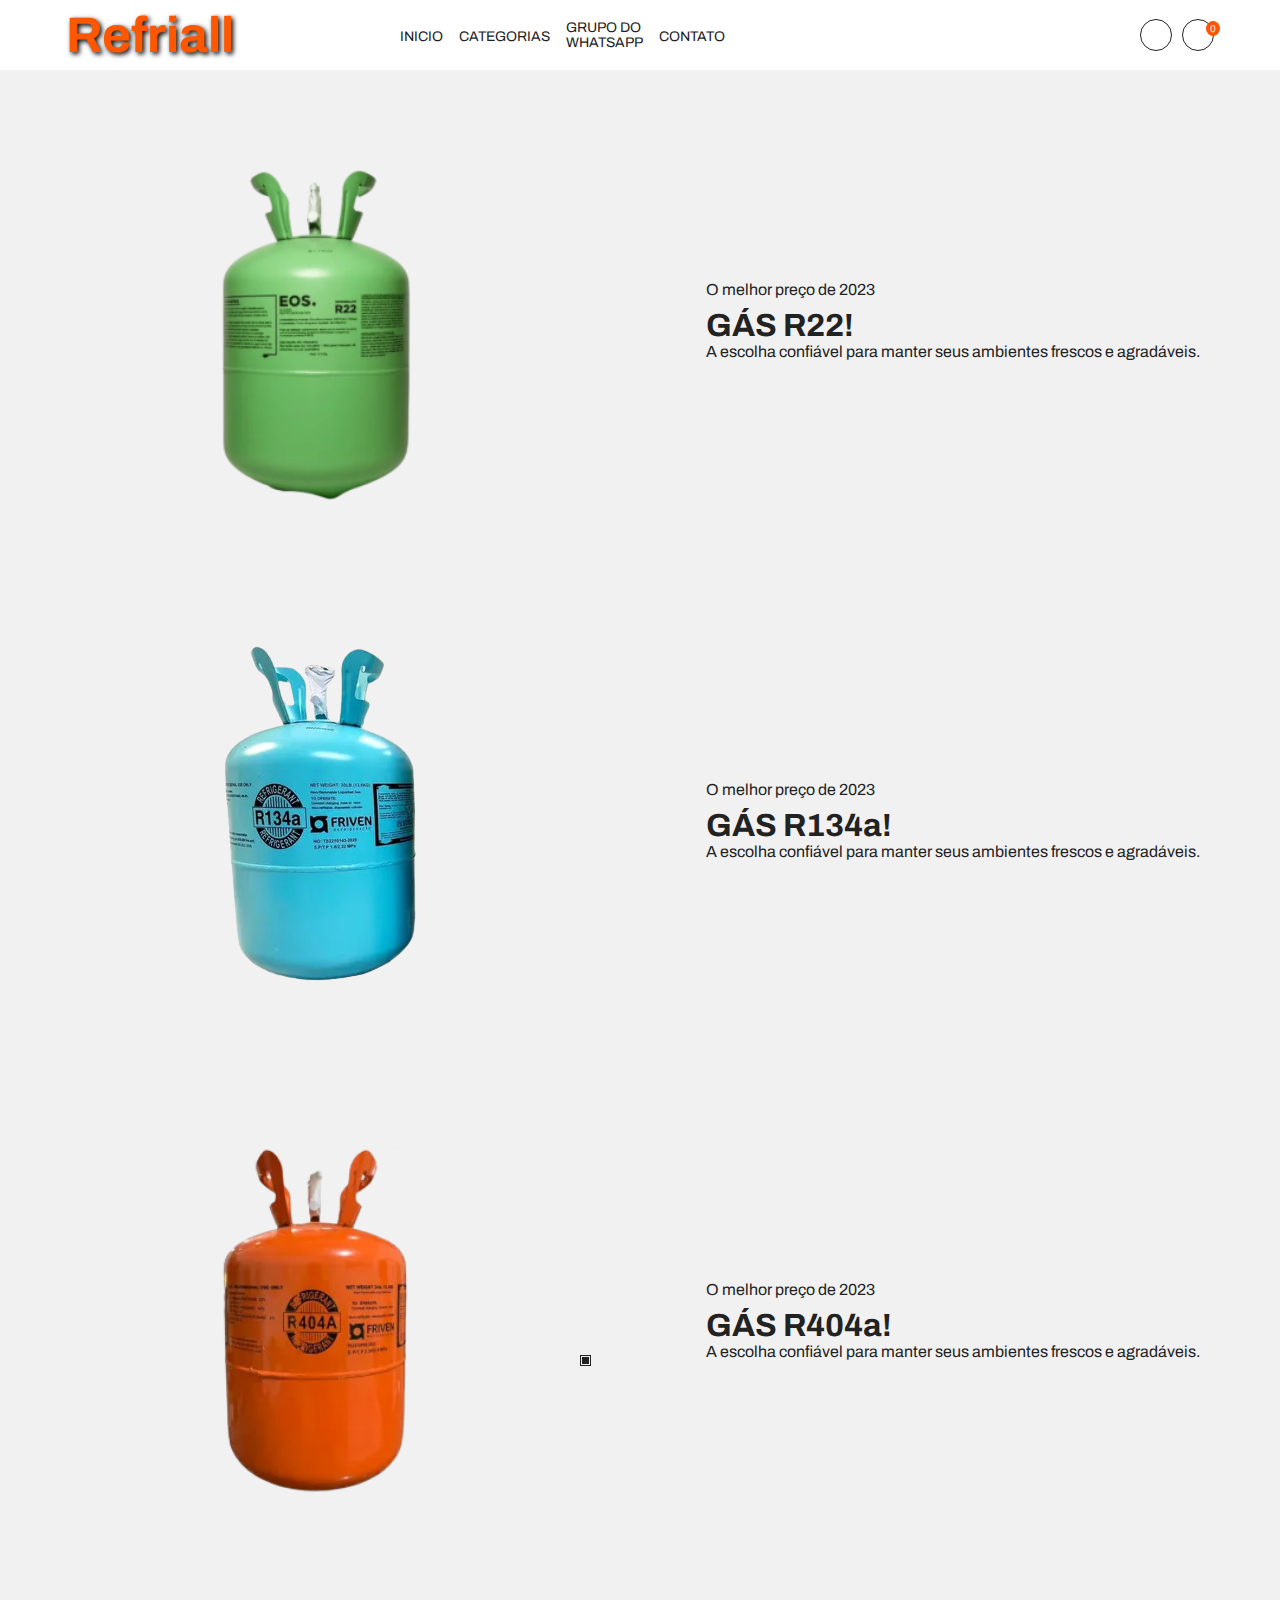
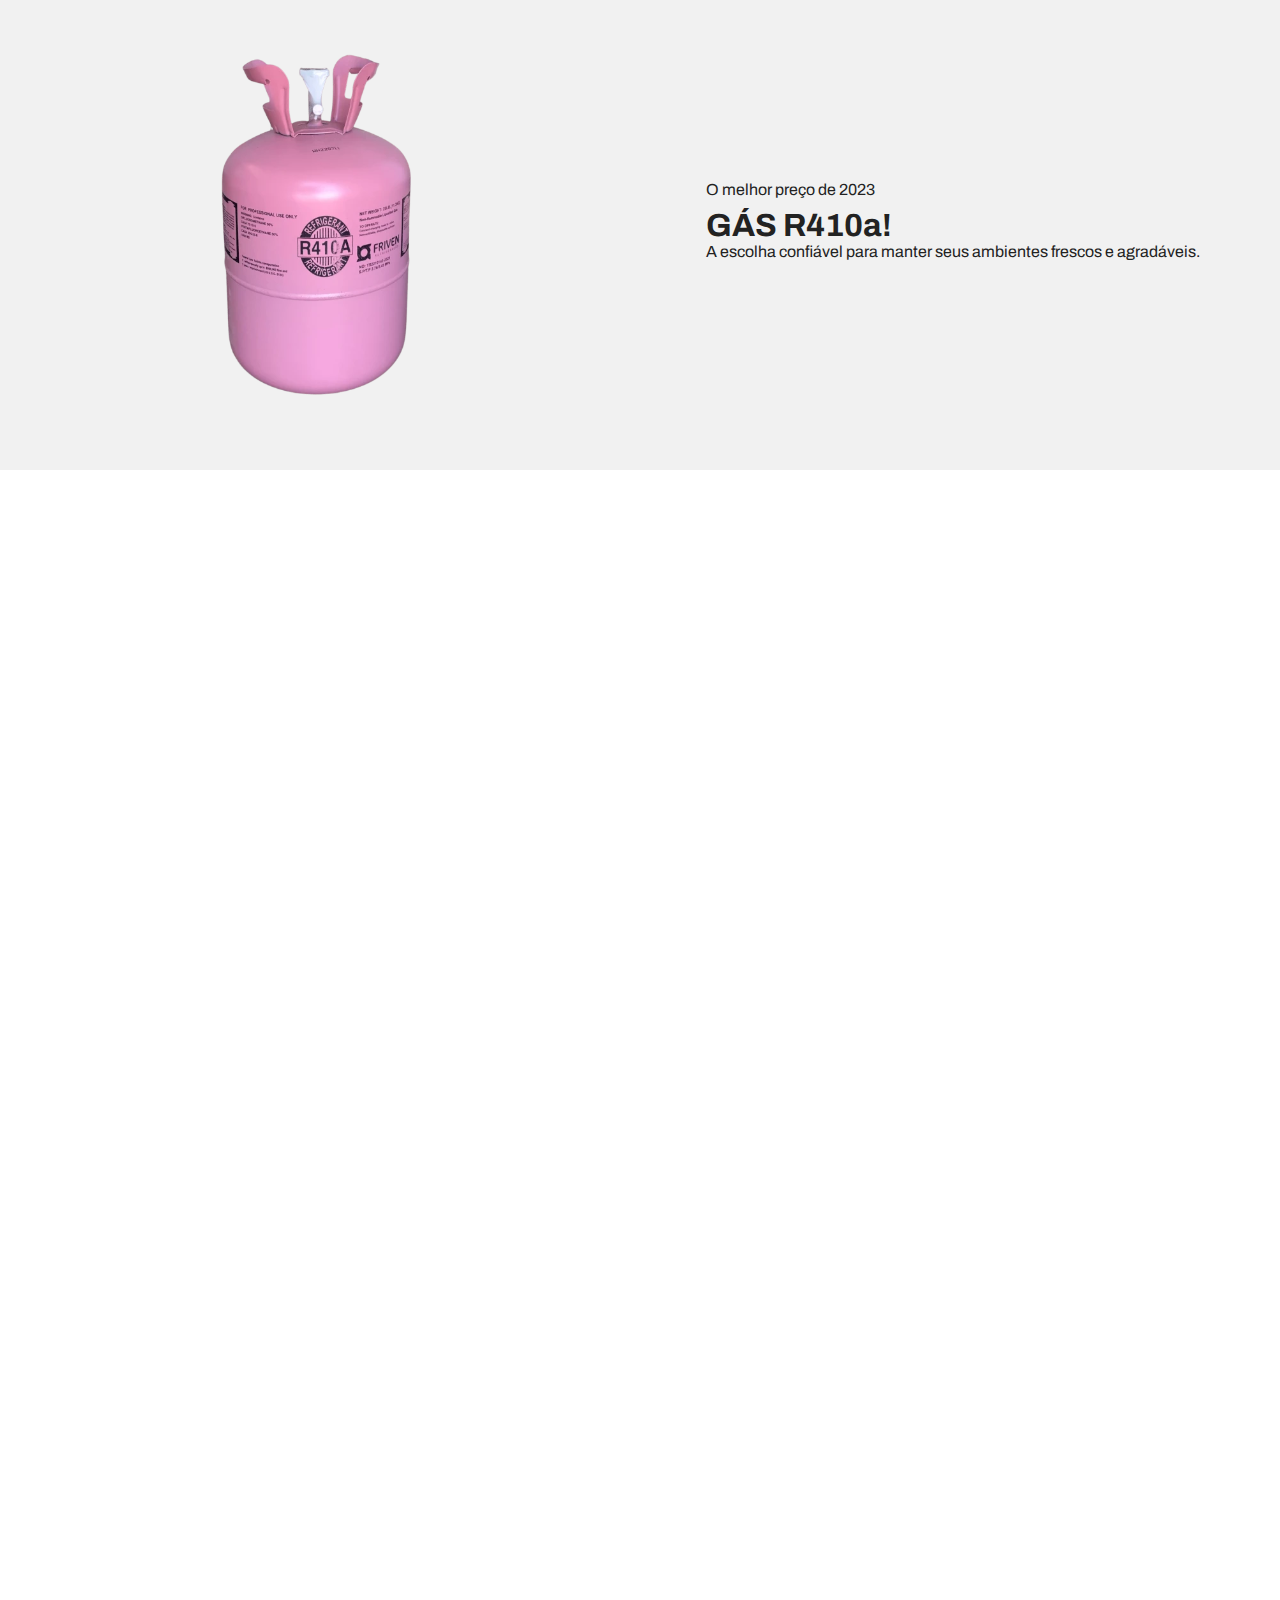
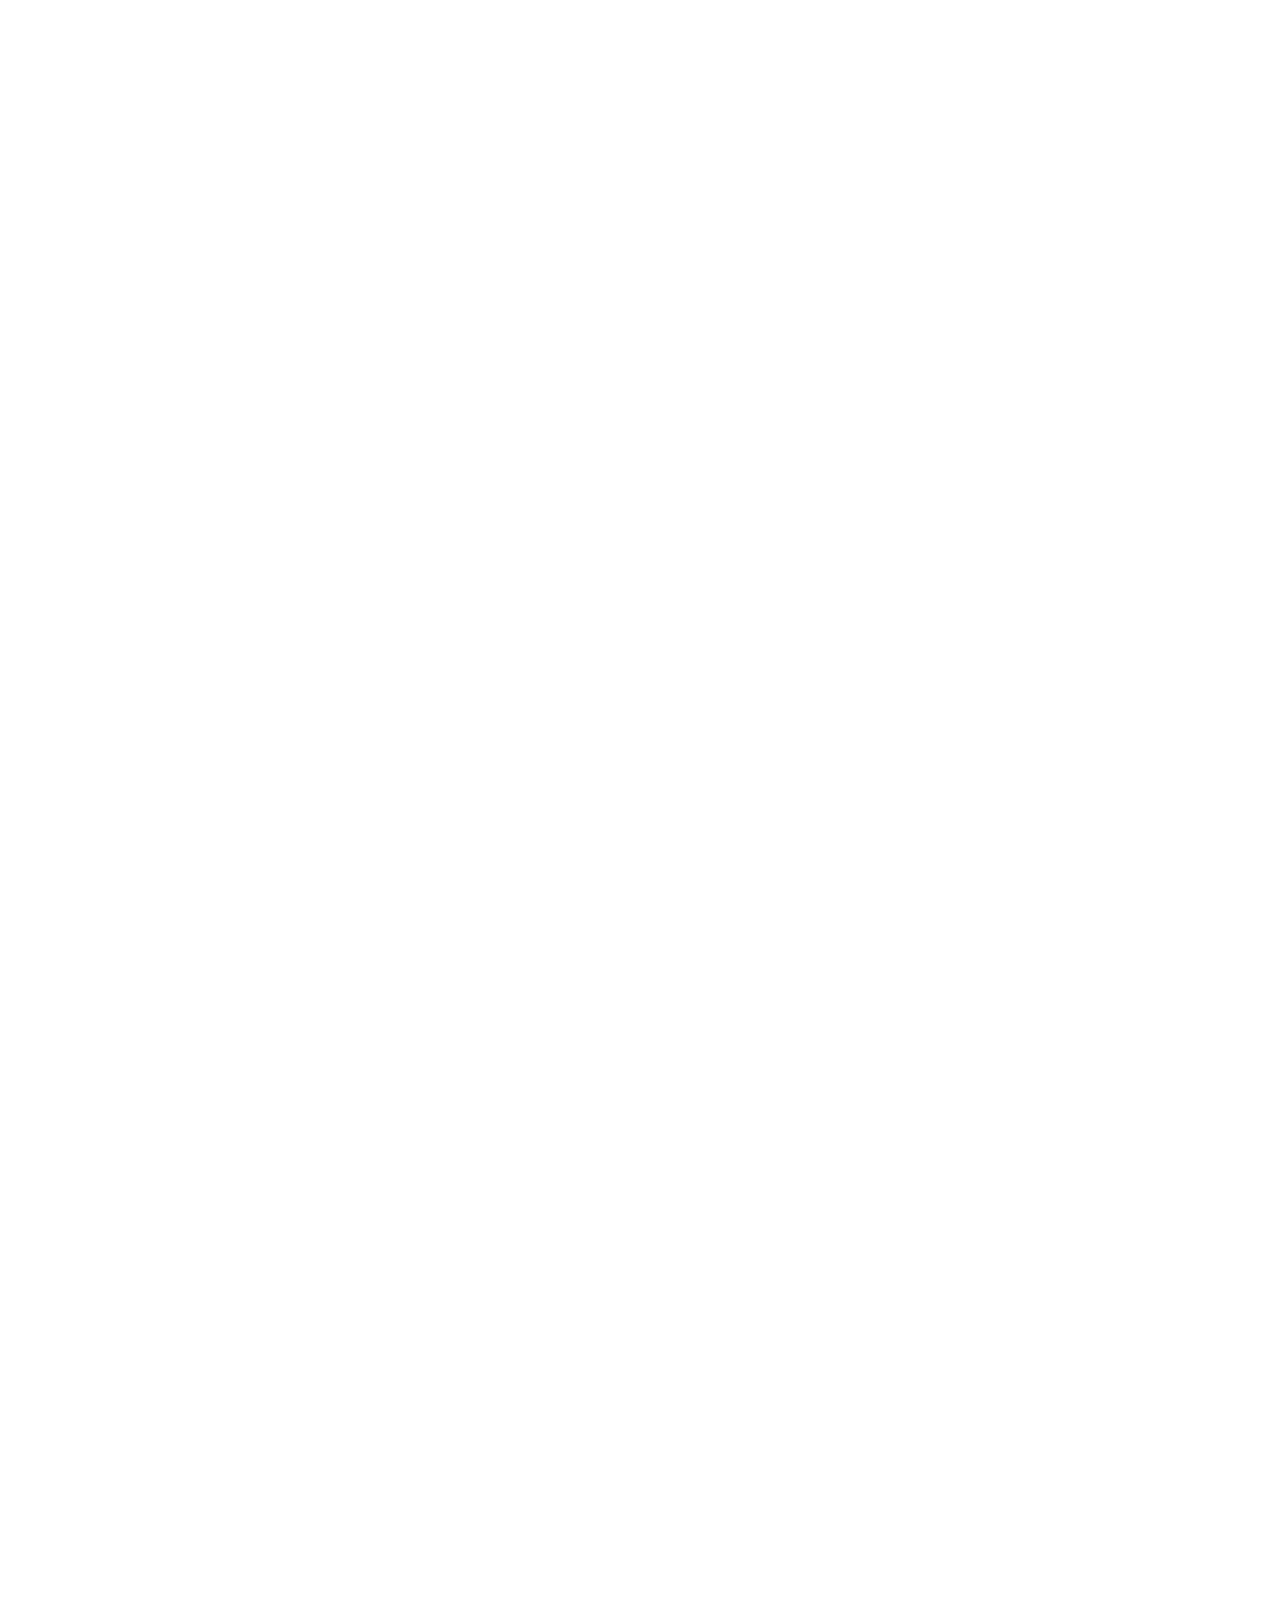
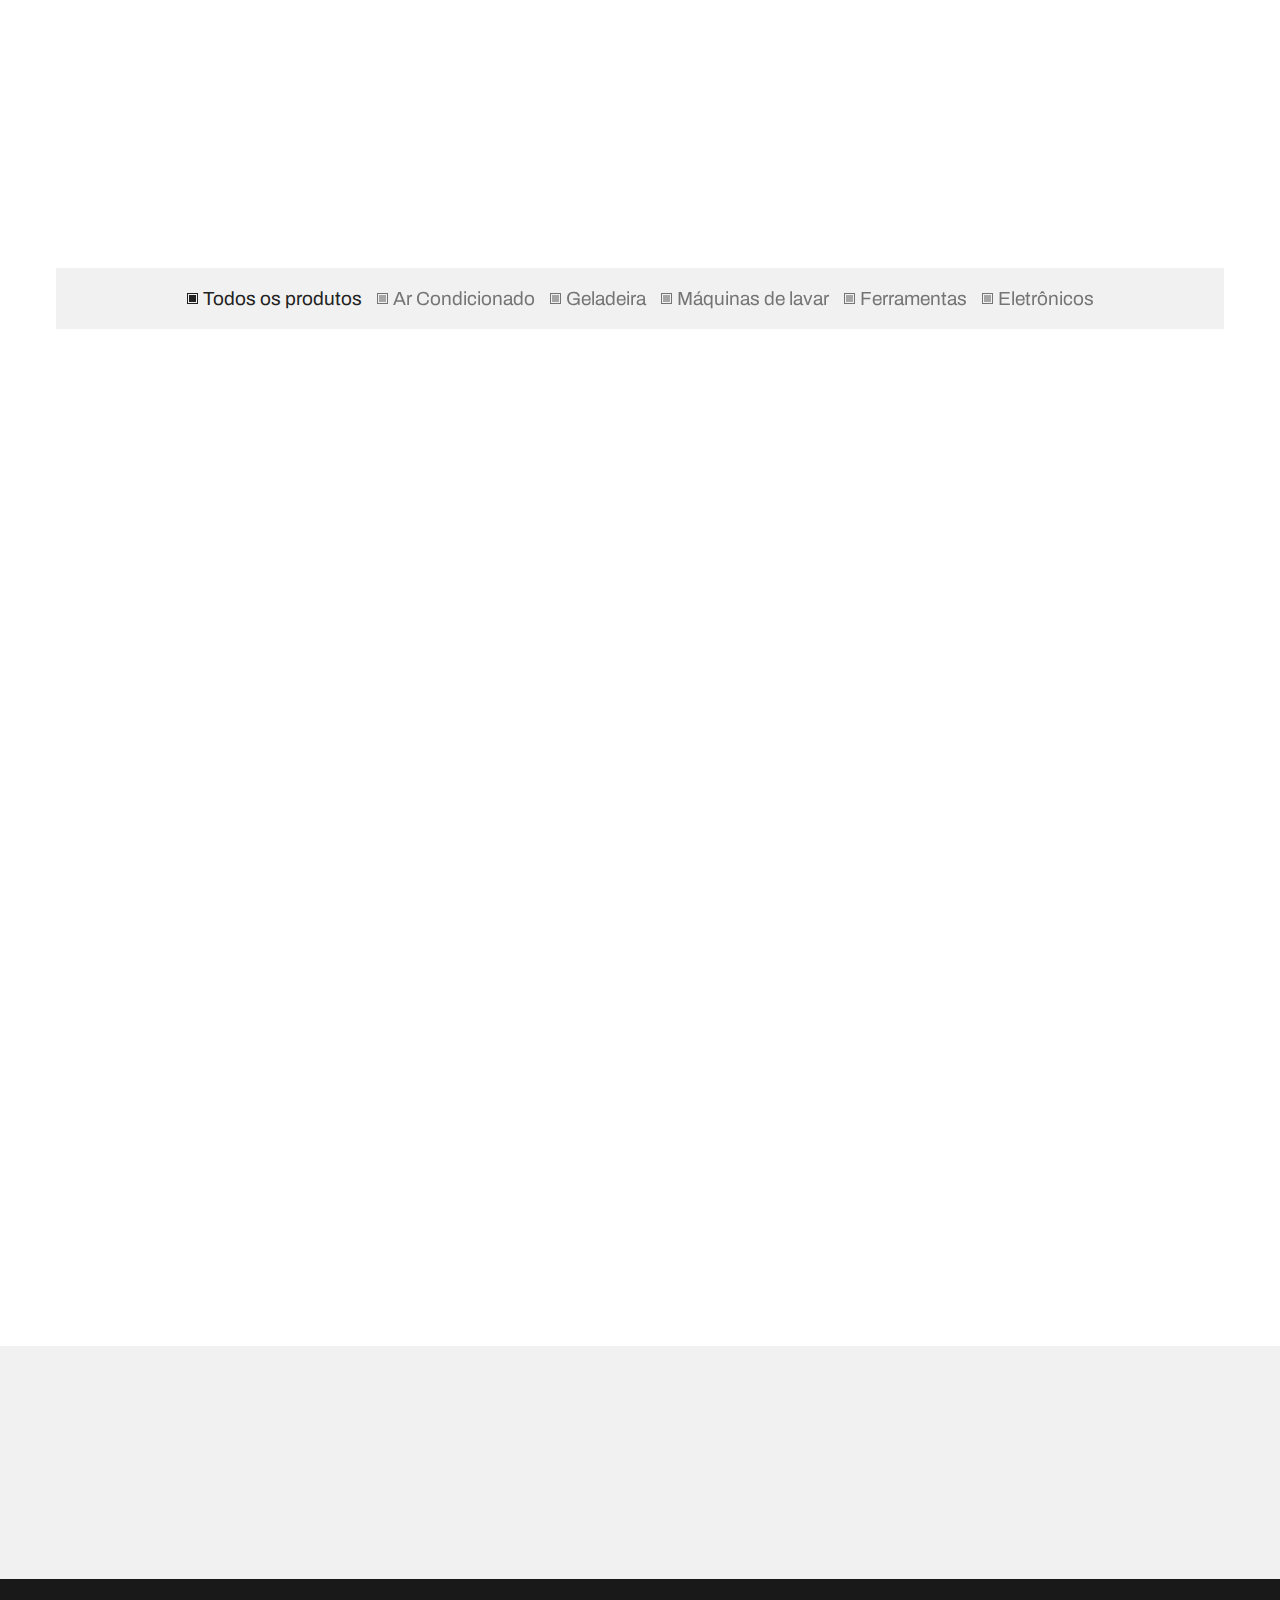
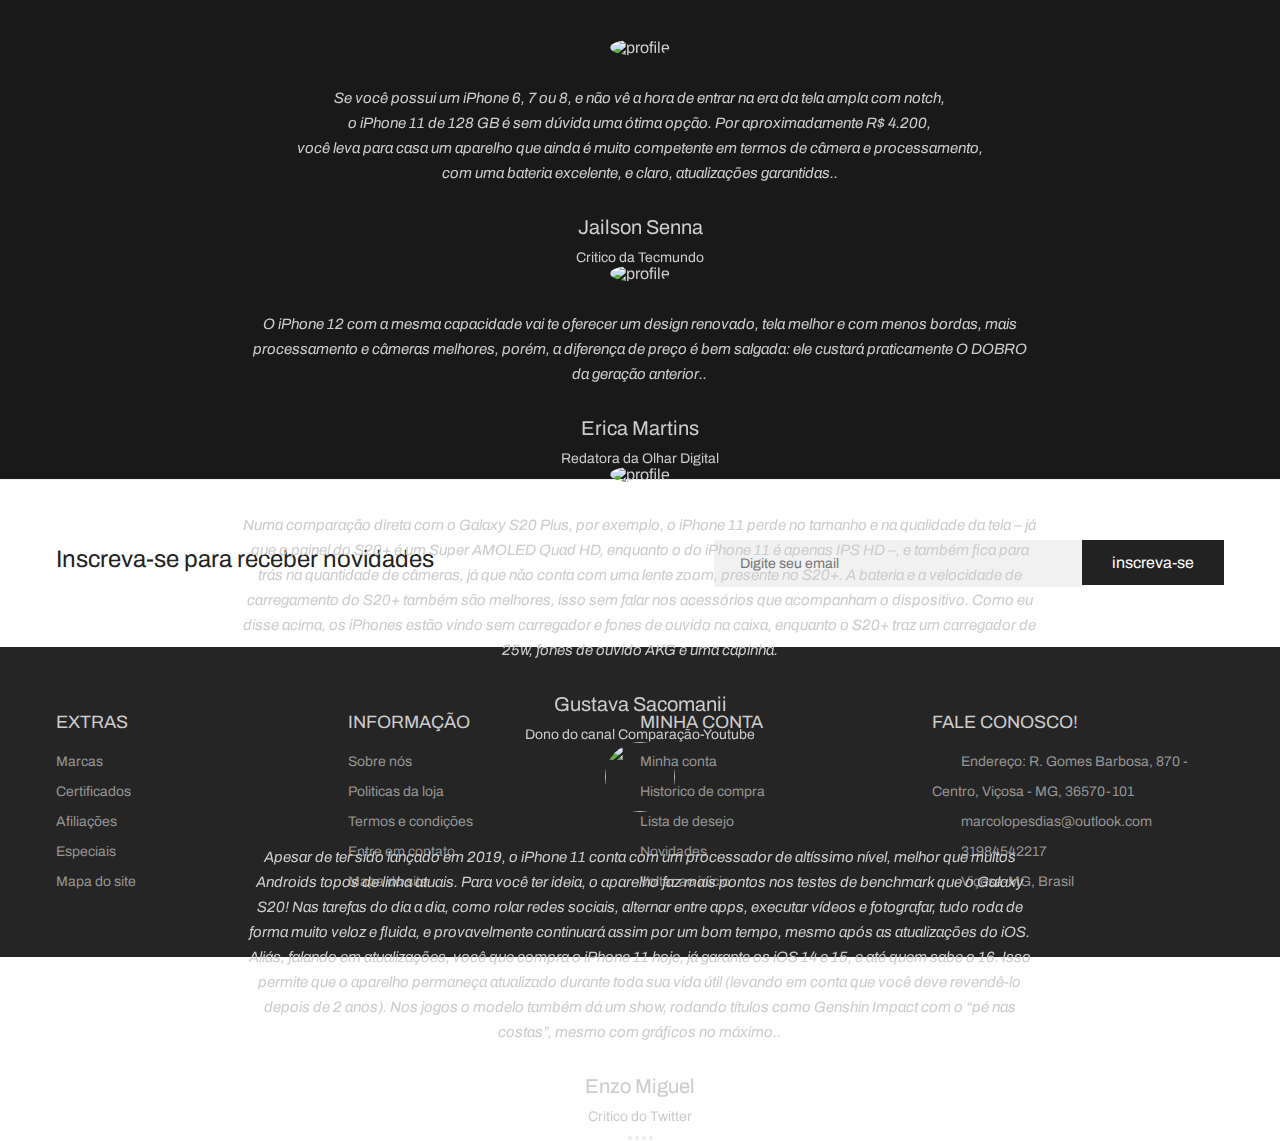
==== commit 339fbdb1: "18.08.23" ====
--- a/index.html
+++ b/index.html
@@ -66,6 +66,23 @@
               </li>
             </ul>
           </div>
+          
+                    <div class="nav__icons">
+
+<a class="icon__item">
+    <svg class="icon__search">
+        <use xlink:href="./images/sprite.svg#icon-search"></use>
+    </svg>
+</a>
+                      
+<a href="cart.html" class="icon__item">
+    <svg class="icon__cart">
+        <use xlink:href="./images/sprite.svg#icon-shopping-basket"></use>
+    </svg>
+    <span id="cart__total">0</span>
+</a>
+
+                    </div>
         </nav>
       </div>
     </div>
@@ -76,54 +93,60 @@
         <div class="glide__track" data-glide-el="track">
           <ul class="glide__slides">
             <li class="glide__slide">
-              <div class="hero__center">
-                <div class="hero__left">
-                  <span class="">O melhor preço de 2023</span>
-                  <h1 class="">GÁS R22!</h1>
-                  <p>Para todos os amantes de tecnologia de ponta!</p>
-                </div>
-                <div class="hero__right">
-                  <div class="hero__img-container">
-                    <img class="r22" src="./images/products/Gas/r22.png" alt="banner2" />
-                  </div>
-                </div>
-              </div>
+          <div class="banner__box">
+            <div class="img__banner">
+              <img class="banner_01" src="./images/products/Gas/r22.png" alt="">
+            </div>
+            <div class="banner__content">
+              <div class="banner__data">
+                <span>O melhor preço de 2023</span>
+                <h1>GÁS R22!</h1>
+                <p>A escolha confiável para manter seus ambientes frescos e agradáveis.</p>
+              </div>
+            </div>
+          </div>
             </li>
             <li class="glide__slide">
-              <div class="hero__center">
-                <div class="hero__left">
-                  <span class="">O melhor preço de 2023</span>
-                  <h1>GÁS R134a!</h1>
-                  <p>Para todos os amantes de tecnologia de ponta!</p>
-                </div>
-                <div class="hero__right">
-                  <img class="r22" src="./images/products/Gas/r134a.png" alt="banner2" />
-                </div>
-              </div>
+          <div class="banner__box">
+            <div class="img__banner">
+              <img class="banner_02" src="./images/products/Gas/r134a.png" alt="">
+            </div>
+            <div class="banner__content">
+              <div class="banner__data">
+                <span>O melhor preço de 2023</span>
+                <h1>GÁS R134a!</h1>
+                <p>A escolha confiável para manter seus ambientes frescos e agradáveis.</p>
+              </div>
+            </div>
+          </div>
             </li>
             <li class="glide__slide">
-              <div class="hero__center">
-                <div class="hero__left">
-                  <span class="">O melhor preço de 2023</span>
-                  <h1>GÁS R404!</h1>
-                  <p>Para todos os amantes de tecnologia de ponta!</p>
-                </div>
-                <div class="hero__right">
-                  <img class="r22" src="./images/products/Gas/r404a.png" alt="banner2" />
-                </div>
-              </div>
+          <div class="banner__box">
+            <div class="img__banner">
+              <img class="banner_03" src="./images/products/Gas/r404a.png" alt="">
+            </div>
+            <div class="banner__content">
+              <div class="banner__data">
+                <span>O melhor preço de 2023</span>
+                <h1>GÁS R404a!</h1>
+                <p>A escolha confiável para manter seus ambientes frescos e agradáveis.</p>
+              </div>
+            </div>
+          </div>
             </li>
             <li class="glide__slide">
-              <div class="hero__center">
-                <div class="hero__left">
-                  <span class="">O melhor preço de 2023</span>
-                  <h1>GÁS R410a!</h1>
-                  <p>Para todos os amantes de tecnologia de ponta!</p>
-                </div>
-                <div class="hero__right">
-                  <img class="r22" src="./images/products/Gas/r410a.png" alt="banner2" />
-                </div>
-              </div>
+          <div class="banner__box">
+            <div class="img__banner">
+              <img class="banner_04" src="./images/products/Gas/r410a.png" alt="">
+            </div>
+            <div class="banner__content">
+              <div class="banner__data">
+                <span>O melhor preço de 2023</span>
+                <h1>GÁS R410a!</h1>
+                <p>A escolha confiável para manter seus ambientes frescos e agradáveis.</p>
+              </div>
+            </div>
+          </div>
             </li>
           </ul>
         </div>
@@ -1028,24 +1051,19 @@
     </div>
   </div>
 
-  <!-- voltapara header -->
-
   <a href="#header" class="goto-top scroll-link">
     <svg>
       <use xlink:href="./images/sprite.svg#icon-arrow-up"></use>
     </svg>
   </a>
 
-
-  <!-- Glide Carousel Script -->
   <script src="https://cdnjs.cloudflare.com/ajax/libs/Glide.js/3.4.1/glide.min.js"></script>
-  <!-- animação do scroll -->
+
   <script src="https://unpkg.com/aos@2.3.1/dist/aos.js"></script>
 
-  <!-- link javascript -->
   <script src="./js/products.js"></script>
+  <script src="./js/search.js"></script>  
   <script src="./js/index.js"></script>
   <script src="./js/slider.js"></script>
 </body>
-
-</html>+</html--- a/styles.css
+++ b/styles.css
@@ -70,8 +70,9 @@
 }
 
 .container {
-  max-width: 117rem;
-  margin: 0 auto;
+  width: 100%;
+  max-width: 1200px; /* Largura máxima para telas maiores */
+  margin: 0 auto; /* Centralizar o conteúdo */
   padding: 0 1.6rem;
 }
 
@@ -198,6 +199,12 @@
   padding: 0.2rem 0.4rem;
   border-radius: 100%;
   color: var(--primaryColor);
+}
+
+.nav__icons #cart__total.expanded {
+  font-size: 1rem; /* Tamanho de fonte menor quando expandido */
+  padding: 0.2rem 0.4rem; /* Padding menor quando expandido */
+  right: -12px; /* Ajuste a posição para a esquerda quando expandido */
 }
 
 .page__title-area {
@@ -355,7 +362,7 @@
   background-color: var(--primaryColor);
   position: relative;
   width: 100%;
-  height: 100vh;
+  height: 90vh;
 }
 
 .hero .glide__bullet {
@@ -464,7 +471,7 @@
 }
 
 .hero__right img.banner_03 {
-  width: 70%;
+  width: 50%;
 }
 
 /*
@@ -511,6 +518,90 @@
   .hero__right {
     display: none;
   }
+}
+
+.banner {
+  margin: 3rem 0;
+}
+
+.banner__container {
+  width: 100%;
+  padding: 0 10rem;
+  display: flex;
+  height: 100%;
+  align-items: center;
+  justify-content: center;
+}
+
+.banner__box {
+  display: flex;
+  align-items: center;
+  gap: 1rem;
+  padding: 1rem;
+  flex: 1;
+  height: 50rem;
+  background-color: var(--primaryColor);
+}
+
+.img__banner {
+  flex: 1;
+  display: flex;
+  justify-content: center;
+  align-items: center;
+}
+
+.img__banner img {
+  max-width: 100%;
+  height: auto;
+}
+
+.banner__content {
+  flex: 1;
+  padding: 0 10px;
+  display: flex;
+  flex-direction: column; /* Adicione a direção de coluna */
+  align-items: center;
+  justify-content: center;
+}
+
+.banner__data {
+  display: flex;
+  flex-direction: column;
+  align-items: flex-start;
+  justify-content: center;
+}
+
+.banner__content span {
+  color: var(--black);
+  text-align: center; /* Centralizar o texto horizontalmente */
+}
+
+.banner__content h1 {
+  margin-top: 1rem;
+  text-align: center; /* Centralizar o texto horizontalmente */
+}
+
+.banner__content p {
+  margin: 0; /* Remove margens padrão */
+}
+
+.banner__content a:link,
+.banner__content a:visited {
+  font-weight: 700;
+  display: inline-block;
+  padding: 1rem 1.4rem;
+  margin-top: 1.3rem;
+  border-radius: 3rem;
+  border: 2px solid var(--secondaryColor);
+  color: var(--primaryColor);
+  background-color: var(--secondaryColor);
+  text-align: center; /* Centralizar o texto horizontalmente */
+  transition: all 0.3s ease-in-out;
+}
+
+.banner__content a:hover {
+  background-color: transparent;
+  color: var(--secondaryColor);
 }
 
 /*
@@ -2632,4 +2723,4 @@
     width: 1.5rem;
     height: 1.5rem;
   }
-}
+}